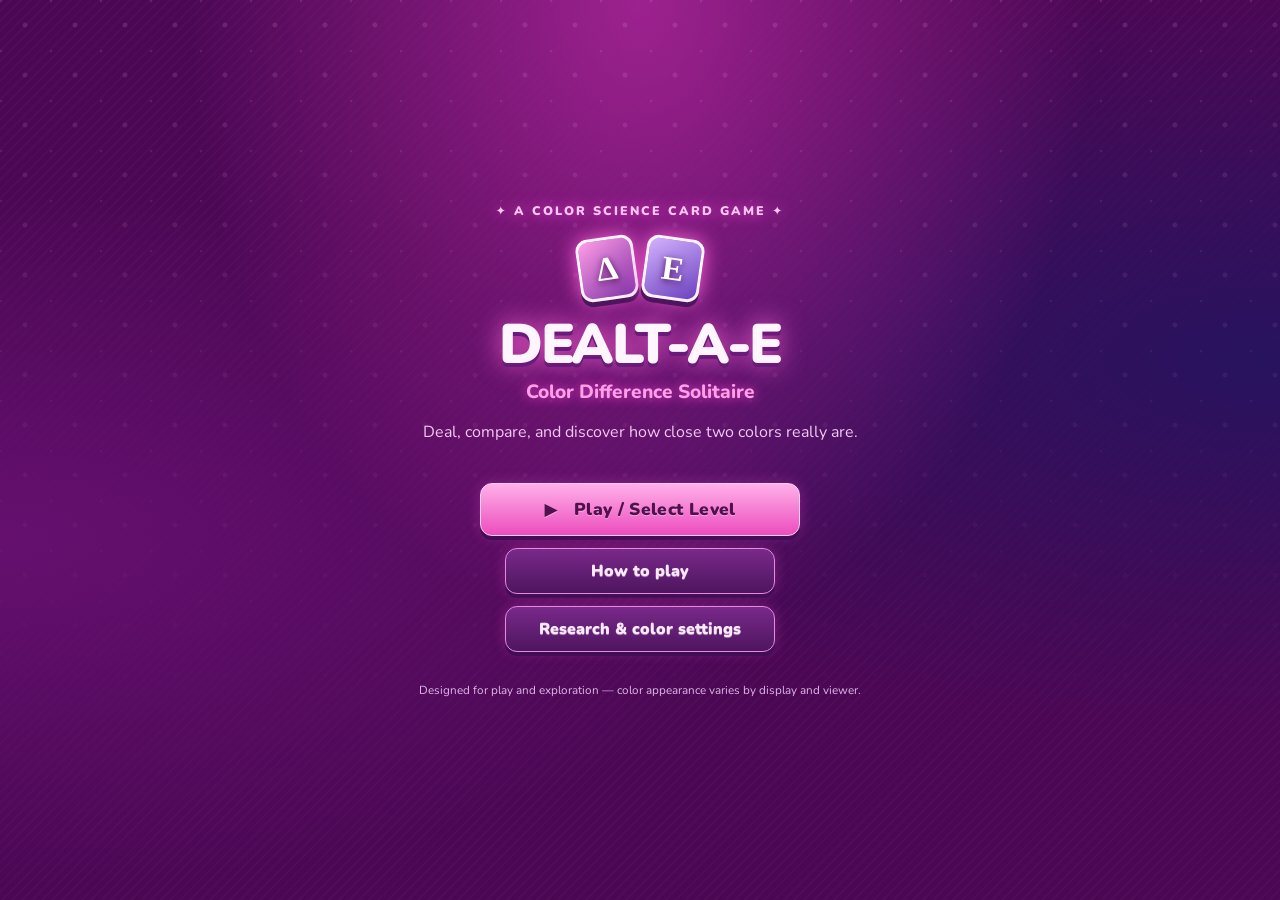
==== index.html @ 0dc48c2c "Add files via upload Initial DEALT-a-E prototype." ====
<!doctype html>
<html lang="en">
  <head>
    <meta charset="utf-8" />
    <meta name="viewport" content="width=device-width,initial-scale=1" />
    <title>DEALT-A-E — Color Difference Solitaire</title>
    <link rel="stylesheet" href="style.css" />
  </head>
  <body class="home">
    <main class="home-shell">
      <div class="eyebrow">✦ A COLOR SCIENCE CARD GAME ✦</div>
      <div class="logo-mark"><span>Δ</span><span>E</span></div>
      <h1>DEALT-A-E</h1>
      <p class="subtitle">Color Difference Solitaire</p>
      <p class="intro">
        Deal, compare, and discover how close two colors really are.
      </p>
      <div class="home-actions main-menu-actions">
        <button class="button primary play-button" id="levels-open">
          ▶ &nbsp; Play / Select Level</button
        ><button class="button secondary" id="instructions-open">
          How to play</button
        ><button class="button secondary" id="research-open">
          Research & color settings
        </button>
      </div>
      <dialog id="levels-menu" class="levels-dialog">
        <form method="dialog">
          <div class="levels-heading">
            <div>
              <p class="eyebrow">YOUR ADVENTURE</p>
              <h2>Select a Level</h2>
              <p class="levels-intro">
                Complete each level to unlock the next challenge.
              </p>
            </div>
            <button class="dialog-close" aria-label="Close level menu">
              ×
            </button>
          </div>
          <section class="level-grid" aria-label="Choose a level">
            <a class="level-card" data-level="1" href="level1.html"
              ><span class="level-number">01</span
              ><span class="level-icon">♡</span><strong>Single Match</strong
              ><small>Find the closest color</small></a
            ><a class="level-card" data-level="2" href="level2.html"
              ><span class="level-number">02</span
              ><span class="level-icon">✿</span><strong>Color Families</strong
              ><small>Match three target colors</small></a
            ><a class="level-card" data-level="3" href="level3.html"
              ><span class="level-number">03</span
              ><span class="level-icon">〰</span><strong>Gradient Bridge</strong
              ><small>Order colors between anchors</small></a
            ><a class="level-card" data-level="4" href="level4.html"
              ><span class="level-number">04</span
              ><span class="level-icon">▦</span><strong>Color Matrix</strong
              ><small>Build a connected 3 × 3 grid</small></a
            >
          </section>
          <p class="level-legend">
            <span>✦ Unlocked</span
            ><span>🔒 Locked until previous level is complete</span>
          </p>
        </form>
      </dialog>
      <div class="home-actions" style="display: none"></div>
      <p class="fine-print">
        Designed for play and exploration — color appearance varies by display
        and viewer.
      </p>
    </main>
    <dialog id="instructions">
      <form method="dialog">
        <button class="dialog-close" aria-label="Close">×</button>
        <h2>How to play ✨</h2>
        <ol>
          <li>Start at Level 1. Complete each level to unlock the next one.</li>
          <li>
            Draw cards from the stock and click or drag a card into a slot.
          </li>
          <li>
            Use <b>Validate</b> to check your arrangement. You can rearrange
            cards before validating.
          </li>
          <li>
            Each level has six rounds. Complete the rounds to reveal a mystery
            hex color, then identify it from a lineup.
          </li>
          <li>
            Every reshuffle and failed validation affects your score. Drawing
            cards does not cost points.
          </li>
        </ol>
        <p>
          <b>ΔE:</b> a numerical estimate of color difference. ΔE76 and
          CIEDE2000 (ΔE00) are different formulas and can rank pairs
          differently.
        </p>
        <button class="button primary">Got it!</button>
      </form>
    </dialog>
    <dialog id="research">
      <form method="dialog">
        <button class="dialog-close" aria-label="Close">×</button>
        <h2>Color & vision settings</h2>
        <p>
          Choose settings on a level screen. Vision simulations are
          approximations, not diagnostic or exact representations of an
          individual's vision.
        </p>
        <p>
          <b>Research panel:</b> compare ΔE76 and ΔE00 rankings, and review run
          statistics. Local settings are stored only in this browser.
        </p>
        <button class="button primary">Got it!</button>
      </form>
    </dialog>
  </body>
  <script>
    document.getElementById("levels-open").onclick = () =>
      document.getElementById("levels-menu").showModal();
    for (const [b, d] of [
      ["instructions-open", "instructions"],
      ["research-open", "research"],
    ])
      document.getElementById(b).onclick = () =>
        document.getElementById(d).showModal();
    document.querySelectorAll(".level-card").forEach((card) => {
      const n = Number(card.dataset.level);
      let unlocked = 1;
      try {
        unlocked = Math.max(
          1,
          Number(localStorage.getItem("dealtae-unlocked-level") || 1),
        );
      } catch (e) {}
      if (n > unlocked) {
        card.classList.add("locked");
        card.setAttribute("aria-disabled", "true");
        card.setAttribute("tabindex", "-1");
        card.removeAttribute("href");
        card.querySelector("small").textContent =
          "🔒 Complete Level " + (n - 1) + " to unlock";
        card.querySelector(".level-icon").textContent = "🔒";
      } else {
        card.classList.remove("locked");
        card.querySelector(".level-number").textContent =
          n === unlocked ? "0" + n + " · OPEN" : "0" + n + " · ✓";
      }
    });
  </script>
</html>
---- style.css ----
@import url('https://fonts.googleapis.com/css2?family=Nunito:wght@400;600;700;800;900&display=swap');
:root{--ink:#352746;--muted:#776b88;--pink:#ff9bc9;--pink2:#ffd0e6;--lav:#c9b5ff;--blue:#b8e7ff;--mint:#b9f4df;--cream:#fffaff;--line:#eadcf3;--shadow:0 12px 30px #7d56951c;--radius:22px}*{box-sizing:border-box}body{margin:0;font-family:Nunito,system-ui,sans-serif;color:var(--ink);background:radial-gradient(ellipse at 10% 0%,#ffe1f0 0,transparent 42%),radial-gradient(ellipse at 90% 20%,#e3d9ff 0,transparent 40%),#f9f6ff;min-height:100vh}button,a,select{font:inherit}button{cursor:pointer}a{color:inherit;text-decoration:none}.home-shell{max-width:1000px;margin:auto;padding:50px 22px 35px;text-align:center}.eyebrow{font-size:.78rem;font-weight:900;letter-spacing:.16em;color:#a05b91}.logo-mark{display:flex;justify-content:center;align-items:center;gap:8px;margin:24px auto 12px}.logo-mark span{display:grid;place-items:center;width:66px;height:88px;border:3px solid white;border-radius:15px;background:linear-gradient(145deg,#fff,#ffd6ea);box-shadow:0 7px 0 #e7b4d1,0 13px 25px #805a9a22;font-size:2.3rem;font-weight:900;color:#b84f90;transform:rotate(-8deg)}.logo-mark span+span{background:linear-gradient(145deg,#fff,#dcd0ff);color:#7056b7;transform:rotate(8deg)}h1{font-size:clamp(2.5rem,7vw,4.5rem);line-height:1;margin:15px 0 8px;font-weight:900;letter-spacing:-.055em}.subtitle{margin:0;color:#9c5d99;font-weight:800;font-size:1.2rem}.intro{color:var(--muted);margin:15px auto 30px}.level-grid{display:grid;grid-template-columns:repeat(4,minmax(0,1fr));gap:14px;text-align:left}.level-card{position:relative;display:flex;flex-direction:column;gap:7px;padding:19px 15px;border:1px solid #fff;border-radius:20px;background:#ffffffbd;box-shadow:var(--shadow);transition:transform .18s,box-shadow .18s}.level-card:hover{transform:translateY(-4px);box-shadow:0 18px 32px #7d56952a}.level-number{font-size:.75rem;font-weight:900;color:#a18bb6}.level-icon{font-size:1.8rem;color:#c15d9a}.level-card strong{font-size:1rem}.level-card small{color:var(--muted);line-height:1.4}.home-actions{display:flex;justify-content:center;gap:10px;flex-wrap:wrap;margin:24px}.fine-print{font-size:.78rem;color:#9689a4}.button{border:0;border-radius:999px;padding:11px 19px;font-weight:900;box-shadow:0 4px 0 #d8c7e7;transition:transform .15s}.button:active{transform:translateY(2px);box-shadow:0 2px 0 #d8c7e7}.primary{background:linear-gradient(135deg,#ffacd2,#d4bfff);color:#43294f}.secondary{background:white;color:#6f5681;border:1px solid var(--line)}.game-shell{max-width:1120px;margin:auto;padding:22px 20px 50px}.topbar{display:flex;justify-content:space-between;align-items:center;gap:12px;flex-wrap:wrap;margin-bottom:18px}.brand-mini{font-weight:900;font-size:1.15rem}.brand-mini span{color:#bd5e9c}.top-actions{display:flex;gap:8px;flex-wrap:wrap}.small-button{border:1px solid var(--line);background:#ffffffc9;border-radius:999px;padding:8px 13px;font-weight:800;color:#6e5781}.game-heading{display:flex;justify-content:space-between;align-items:end;gap:12px;flex-wrap:wrap;margin-bottom:18px}.game-heading h1{font-size:clamp(1.8rem,4vw,2.7rem);margin:0 0 5px;letter-spacing:-.04em}.game-heading p{margin:0;color:var(--muted)}.round-pill{border-radius:999px;padding:9px 15px;background:#fff;border:1px solid var(--line);font-weight:900;white-space:nowrap}.layout{display:grid;grid-template-columns:minmax(0,1fr) 280px;gap:17px;align-items:start}.board,.sidebar-card{border:1px solid #fff;border-radius:var(--radius);background:#ffffffb8;box-shadow:var(--shadow);padding:19px}.board{min-height:460px}.section-label{font-size:.78rem;letter-spacing:.08em;text-transform:uppercase;color:#9079a5;font-weight:900;margin-bottom:10px}.controls-row{display:flex;gap:10px;align-items:center;flex-wrap:wrap;margin-bottom:18px}.control-label{font-size:.85rem;font-weight:800;color:var(--muted)}select{border:1px solid var(--line);background:#fff;border-radius:12px;padding:9px 12px;color:var(--ink);max-width:100%}.deck-row{display:flex;align-items:flex-start;justify-content:center;gap:20px;flex-wrap:wrap;margin:14px 0 24px}.deck-zone{width:132px;text-align:center}.deck-zone .section-label{margin-bottom:8px}.stock-card,.color-card{position:relative;border:3px solid white;border-radius:15px;background:#fff;box-shadow:0 6px 0 #e7d5ef,0 10px 18px #7d56951b;min-height:145px;width:100px;overflow:hidden;cursor:pointer;transition:transform .15s,box-shadow .15s}.stock-card{width:100px;margin:auto;background:#fff url('assets/card-back.svg') center/100% 100% no-repeat;display:grid;place-items:center;color:transparent;font-size:0;font-weight:900;padding:0}.stock-card:focus-visible,.color-card:focus-visible,.slot:focus-visible,button:focus-visible{outline:3px solid #8d6add;outline-offset:3px}.stock-card:hover,.color-card:hover{transform:translateY(-3px)}.color-card{display:flex;flex-direction:column;align-items:stretch;padding:6px;gap:6px;touch-action:manipulation}.swatch{height:94px;border-radius:9px;border:1px solid #00000012;background:#ddd}.color-meta{font-size:.7rem;color:#74627f;font-weight:900;text-align:center;line-height:1.2}.stock-count{font-size:.78rem;color:var(--muted);margin-top:8px}.slot-row{display:flex;justify-content:center;align-items:flex-start;gap:12px;flex-wrap:wrap;margin:12px 0 20px}.slot{display:flex;flex-direction:column;align-items:center;justify-content:center;gap:6px;width:112px;min-height:155px;border:2px dashed #d7c3e6;border-radius:16px;background:#fbf6ff;cursor:pointer;padding:7px;position:relative}.slot small{font-weight:900;color:#9b85ac;font-size:.7rem;text-align:center}.slot.filled{border-style:solid;background:#fff}.slot .color-card{width:86px;min-height:126px;cursor:grab}.slot .swatch{height:77px}.slot .color-meta{font-size:.62rem}.target-swatch{width:92px;height:92px;border:4px solid white;border-radius:17px;box-shadow:0 5px 0 #e6d3ed,0 8px 14px #7d56951b;margin:8px auto}.target-label{text-align:center;font-weight:900;margin:5px}.target-note{text-align:center;color:var(--muted);font-size:.85rem}.target-grid{display:flex;gap:15px;justify-content:center;flex-wrap:wrap;margin:14px 0}.target-item{padding:12px;background:#fff;border-radius:17px;border:1px solid var(--line);min-width:132px;text-align:center}.target-item .target-swatch{width:68px;height:68px;margin:8px auto}.actions{display:flex;justify-content:center;gap:9px;flex-wrap:wrap;margin-top:18px}.feedback{min-height:28px;text-align:center;margin:14px 0 0;font-weight:900;color:#7b5c95}.feedback.good{color:#278b6e}.feedback.bad{color:#b34b83}.sidebar-card+.sidebar-card{margin-top:13px}.stat-line{display:flex;justify-content:space-between;gap:10px;padding:7px 0;border-bottom:1px solid #f0e7f5;font-size:.88rem}.stat-line:last-child{border-bottom:0}.stat-line span{color:var(--muted)}.hex-chips{display:flex;gap:5px;justify-content:center;align-items:center;margin:12px 0}.hex-prefix{font-weight:900;color:#9079a5;margin-right:1px}.hex-chip{display:grid;place-items:center;width:25px;height:34px;border-radius:8px;background:#f3eaff;border:1px solid #e2d2f1;font-weight:900}.hex-chip.revealed{background:#ffd8ec;color:#8c3e78}.mini-note{font-size:.78rem;color:var(--muted);line-height:1.5}.research-panel{display:none;margin-top:14px;padding:13px;border-radius:14px;background:#f7f0ff;border:1px solid #e8dcf6}.research-panel.visible{display:block}.research-panel h3{margin:0 0 8px;font-size:.95rem}.research-panel p{font-size:.8rem;color:var(--muted);line-height:1.45}.research-results{font-size:.82rem;line-height:1.6;overflow-wrap:anywhere}.matrix{display:grid;grid-template-columns:repeat(3,minmax(65px,100px));gap:8px;justify-content:center;margin:20px auto}.matrix .slot{width:100%;min-height:120px}.matrix .slot.fixed{border-style:solid;background:#f4edff;cursor:default}.matrix .slot.fixed .swatch{width:72px;height:72px;border-radius:10px}.matrix .slot.fixed small{color:#79638f}.choice-lineup{display:flex;gap:10px;justify-content:center;flex-wrap:wrap;margin:15px 0}.choice-lineup .color-card{width:85px;min-height:125px}.choice-lineup .swatch{height:78px}.progress-track{height:7px;background:#eee4f6;border-radius:99px;overflow:hidden;margin:8px 0}.progress-track span{display:block;height:100%;background:linear-gradient(90deg,#ff9bc9,#b9a4ff);border-radius:99px;transition:width .3s}.modal-backdrop{position:fixed;inset:0;background:#3423448c;display:none;place-items:center;padding:18px;z-index:10}.modal-backdrop.visible{display:grid}.modal-card{width:min(580px,100%);max-height:85vh;overflow:auto;padding:24px;background:#fffaff;border-radius:24px;box-shadow:0 20px 70px #26133655}.modal-card h2{margin-top:0}.modal-card p,.modal-card li{line-height:1.6;color:#695b77}.modal-card .close-row{display:flex;justify-content:flex-end}.empty-state{text-align:center;padding:35px 10px}.empty-state .big-emoji{font-size:3rem}.empty-state h2{font-size:1.7rem}.vis-protanopia .swatch,.vis-protanopia .target-swatch{filter:url(#protanopia)}.vis-deuteranopia .swatch,.vis-deuteranopia .target-swatch{filter:url(#deuteranopia)}.vis-tritanopia .swatch,.vis-tritanopia .target-swatch{filter:url(#tritanopia)}.vis-grayscale .swatch,.vis-grayscale .target-swatch{filter:grayscale(1)}.vis-normal .swatch,.vis-normal .target-swatch{filter:none}@media(max-width:800px){.level-grid{grid-template-columns:repeat(2,minmax(0,1fr))}.layout{grid-template-columns:1fr}.sidebar{display:grid;grid-template-columns:repeat(2,minmax(0,1fr));gap:12px}.sidebar-card+.sidebar-card{margin-top:0}.board{padding:14px}}@media(max-width:480px){.home-shell{padding-top:30px}.level-grid{gap:9px}.level-card{padding:14px 12px}.level-card strong{font-size:.9rem}.level-card small{font-size:.74rem}.game-shell{padding:14px 10px 35px}.board,.sidebar-card{padding:13px}.sidebar{grid-template-columns:1fr}.deck-zone{width:105px}.stock-card{width:88px;min-height:125px}.slot{width:95px;min-height:140px}.slot .color-card{width:75px}.matrix{grid-template-columns:repeat(3,minmax(60px,86px));gap:5px}.matrix .slot{min-height:106px}.matrix .slot.fixed .swatch{width:60px;height:60px}}

.level-card.locked{opacity:.55;filter:saturate(.55);cursor:not-allowed;background:#f3eef7;box-shadow:none;border:1px dashed #d7c8e3}.level-card.locked:hover{transform:none;box-shadow:none}.level-card.locked .level-icon{color:#9c8daa}

/* Selection clarity and educational vision menu */
.color-card.chosen{outline:4px solid #a65ec0;outline-offset:3px;box-shadow:0 0 0 7px #e9d7ff,0 10px 22px #8e5db044;transform:translateY(-4px);z-index:2}
.slot .color-card.chosen{outline-offset:1px}
.vision-heading{display:flex;align-items:center;justify-content:space-between;gap:10px}
.vision-heading .section-label{margin:0}
.eye-button{display:grid;place-items:center;width:44px;height:44px;border:1px solid #e2d2f1;border-radius:15px;background:linear-gradient(145deg,#fff,#f1e6ff);color:#8a5aa5;box-shadow:0 3px 0 #e1cce9}
.eye-button:hover{background:#f7e8ff;transform:translateY(-1px)}
.eye-button:focus-visible{outline:3px solid #8d6add;outline-offset:3px}
.vision-menu{margin-top:12px;padding:12px;border:1px solid #e8dcf6;border-radius:15px;background:#fffaff}
.vision-menu[hidden]{display:none}
.vision-description{font-size:.84rem;line-height:1.5;color:#5f4c70;background:#f7f0ff;border-radius:12px;padding:10px;margin:8px 0}
.vision-bonus{font-size:.82rem;font-weight:900;color:#7d4d9b;line-height:1.45}

/* Empty-stock and current-card states */
.stock-card.stock-empty{background:#fffaff;border:2px dashed #c9b5ff;box-shadow:0 5px 0 #e7d5ef,0 10px 18px #7d56951b;color:#9b65b5;font-size:2.5rem;display:grid;place-items:center;cursor:pointer}
.stock-card.stock-empty span{line-height:1;transition:transform .2s}
.stock-card.stock-empty:hover span{transform:rotate(45deg)}
.current-empty{width:100px;min-height:145px;margin:auto;display:grid;place-items:center;border:2px dashed #e4d9ec;border-radius:15px;color:#c2b4ce;background:#ffffff70;font-size:1.8rem}
.drawn-tray{display:flex;gap:8px;justify-content:center;flex-wrap:wrap;margin:0 auto 18px;max-width:650px}
.drawn-label{text-align:center}
@media(max-width:480px){.current-empty{width:88px;min-height:125px}}


/* Final mystery-hex challenge and first-time hexadecimal tutorial */
.final-code{display:inline-block;margin:14px auto 8px;padding:12px 22px;border:2px solid #dfc5f5;border-radius:16px;background:linear-gradient(135deg,#fff7fc,#f0e8ff);color:#4d3768;font:800 clamp(1.8rem,5vw,2.5rem)/1.2 ui-monospace,SFMono-Regular,Menlo,monospace;letter-spacing:.12em;box-shadow:0 8px 22px #8f69b51c}
.hex-tutorial-backdrop{position:fixed;inset:0;z-index:9999;display:grid;place-items:center;padding:18px;background:#21162dcc;backdrop-filter:blur(5px)}
.hex-tutorial-card{position:relative;width:min(540px,100%);max-height:min(90vh,760px);overflow:auto;padding:26px;border:1px solid #ead8fa;border-radius:24px;background:#fffaff;color:#332544;box-shadow:0 24px 80px #120b25aa;text-align:center}
.hex-tutorial-card h2{margin:8px 0 10px;color:#65408a}.hex-tutorial-card p{line-height:1.55}.hex-tutorial-close{position:absolute;right:12px;top:10px;border:0;background:transparent;color:#765c88;font-size:1.8rem;cursor:pointer}
.hex-tutorial-code{display:flex;justify-content:center;align-items:center;gap:7px;margin:18px 0 0;font:800 2rem/1.3 ui-monospace,SFMono-Regular,Menlo,monospace}.hex-hash{color:#806b91}.hex-pair{min-width:76px;padding:8px 10px;border-radius:12px;background:#f4effa}.red-pair{color:#b82f55;background:#ffe7ef}.green-pair{color:#22764a;background:#e1f8e9}.blue-pair{color:#345fbd;background:#e5edff}.hex-tutorial-arrows{display:block;width:100%;height:54px;color:#9876ad;margin:0 auto}.hex-tutorial-labels{display:grid;grid-template-columns:repeat(3,minmax(0,1fr));gap:8px;margin:0 0 14px}.hex-tutorial-labels div{display:flex;flex-direction:column;gap:3px;padding:10px 4px;border-radius:12px;background:#f8f2fc;font-size:.86rem}.hex-tutorial-labels div:nth-child(1) b{color:#b82f55}.hex-tutorial-labels div:nth-child(2) b{color:#22764a}.hex-tutorial-labels div:nth-child(3) b{color:#345fbd}.hex-tutorial-labels span{color:#766984;font-size:.75rem}.hex-tutorial-done{margin-top:10px}
@media(max-width:440px){.hex-tutorial-card{padding:22px 15px}.hex-pair{min-width:58px;font-size:1.65rem}.hex-tutorial-labels{gap:4px}.hex-tutorial-labels div{font-size:.75rem}}

/* Level 2: correct target matches stay locked while the player fixes remaining slots. */
.slot.locked {
  border: 2px solid #55b889;
  background: linear-gradient(145deg, #effcf5, #e4f8ed);
  box-shadow: 0 0 0 3px rgba(85, 184, 137, .15);
  cursor: default;
}
.slot.locked > small { color: #24794e; font-weight: 800; }
.slot.locked .color-card { cursor: default; }

/* Level 2: preserve correct target matches while players fix the remaining pairings. */
.slot.locked {
  border: 2px solid #55b889;
  background: linear-gradient(145deg, #effcf5, #e4f8ed);
  box-shadow: 0 0 0 3px rgba(85, 184, 137, .15);
  cursor: default;
}
.slot.locked > small { color: #24794e; font-weight: 800; }
.slot.locked .color-card { cursor: default; }


/* GAME-TABLE REDESIGN: immersive bubblegum solitaire, with a patterned felt surface */
:root{--ink:#fff1ff;--muted:#e1b9e8;--pink:#ff69d0;--pink2:#ffb7e9;--lav:#b98bff;--blue:#7ceaff;--mint:#a4ffe0;--cream:#fff8ff;--line:#c44db8;--shadow:0 12px 30px #21062670;--radius:20px}
body{color:var(--ink);background-color:#4b0754;background-image:radial-gradient(ellipse at 50% 0%,#9d228f 0,transparent 50%),radial-gradient(ellipse at 0% 60%,#65106f 0,transparent 45%),radial-gradient(ellipse at 100% 40%,#27135f 0,transparent 48%),repeating-linear-gradient(135deg,#ffffff05 0 2px,transparent 2px 7px);background-attachment:fixed}
body:before{content:"";position:fixed;inset:0;pointer-events:none;opacity:.14;background-image:radial-gradient(circle at 25px 25px,#ffb5ef 2px,transparent 3px),radial-gradient(circle at 0 0,#ffb5ef 2px,transparent 3px);background-size:50px 50px;mask-image:linear-gradient(#000,transparent 85%)}
.home-shell{position:relative;max-width:1160px;padding-top:34px}.eyebrow{color:#ffc7f5;text-shadow:0 0 14px #ff4ad9}.logo-mark span{border:3px solid #fff2ff;border-radius:12px;background:linear-gradient(145deg,#ff9de7,#7f31a5);box-shadow:0 5px 0 #4d155b,0 0 20px #ff61d8;font-family:Georgia,serif;color:white;text-shadow:0 2px 7px #4b0754}.logo-mark span+span{background:linear-gradient(145deg,#d3b2ff,#6b41be);color:white}
h1{color:#fff5ff;text-shadow:0 4px 0 #6a1a7b,0 0 26px #ff66d6;letter-spacing:-.045em}.subtitle{color:#ff9fe8;text-shadow:0 0 12px #fa43cb}.intro{color:#f1c8f2}.level-card{border:1px solid #ffb9ef;background:linear-gradient(145deg,#8e238fdf,#48125fe8);box-shadow:0 5px 0 #350b49,0 0 0 3px #ff8ce51c,inset 0 1px 0 #ffffff55;color:#fff5ff;border-radius:15px}.level-card:hover{box-shadow:0 7px 0 #350b49,0 0 24px #ff6bd5aa;transform:translateY(-3px)}.level-number{color:#ffb9ed}.level-icon{color:#80edff;text-shadow:0 0 12px #ff7ad9}.level-card small{color:#f0c8f4}.level-card.locked{background:#32113fc9;border-color:#7e4688;color:#b39ab9;box-shadow:none}.button{border-radius:12px;border:1px solid #ffd0f6;box-shadow:0 4px 0 #420d56,0 0 14px #ff5ad844;text-shadow:0 1px 0 #fff6}.primary{background:linear-gradient(180deg,#ffb0e9,#ec4dbd);color:#51104e}.secondary,.small-button{background:linear-gradient(180deg,#79298a,#4e155f);color:#ffeaff;border:1px solid #e68adf}.fine-print{color:#dcb8e7}
.game-shell{position:relative;max-width:1380px;padding:18px 22px 42px}.topbar{padding:10px 14px;border:1px solid #d85ac6;border-radius:14px;background:linear-gradient(90deg,#350943df,#6b1c7adf,#350943df);box-shadow:0 5px 0 #26052f, inset 0 1px 0 #ffffff30}.brand-mini{color:#fff4ff;text-shadow:0 2px 0 #571061}.brand-mini span{color:#ff88e3}.small-button{border-radius:10px;padding:8px 12px}.game-heading{padding:15px 18px;margin-bottom:15px;border:1px solid #d75cc8;border-radius:16px;background:linear-gradient(100deg,#50115fdc,#78217ed9,#4a155bdc);box-shadow:0 5px 0 #2e0839,inset 0 1px 0 #ffffff2b}.game-heading h1{font-size:clamp(1.65rem,4vw,2.5rem)}.game-heading p{color:#eec8f3}.round-pill{color:#fff0ff;background:#46104f;border:1px solid #f58bdf;box-shadow:inset 0 0 12px #ff5ad833}
.layout{grid-template-columns:minmax(0,1fr) 260px;gap:16px}.board,.sidebar-card{border:1px solid #d95bc9;border-radius:15px;background:linear-gradient(145deg,#63166edb,#3d0c50e8);box-shadow:0 6px 0 #260531,0 0 22px #ff5de622,inset 0 1px 0 #ffffff25;color:#fff1ff}.board{min-height:510px;padding:20px;background-image:linear-gradient(145deg,#6c1a77e8,#41104feF),repeating-linear-gradient(45deg,#ffffff05 0 2px,transparent 2px 7px)}.section-label{color:#ffb1ec;text-shadow:0 1px 0 #4d0a59}.control-label{color:#edc6f0}select{color:#501354;background:#fff4ff;border:1px solid #f3a5e4;border-radius:9px}.deck-row{gap:30px;margin:22px 0 28px}.deck-zone{width:132px}.stock-card,.color-card{border:3px solid #fff1ff;border-radius:10px;box-shadow:0 5px 0 #32083e,0 10px 18px #18051c80;background-color:#fff8ff}.stock-card{border-color:#ffb4ed;box-shadow:0 5px 0 #32083e,0 0 14px #ff65d866}.stock-count{color:#e4b7eb}.current-empty{border:2px dashed #e37ad3;color:#b968bc;background:#31083d99;border-radius:10px}.stock-card.stock-empty{background:#34083f;border:2px dashed #f58de0;color:#ff9be6}.color-card{padding:5px;border-color:#fff4ff}.swatch{border-radius:5px}.color-meta{color:#62205f}.color-card.chosen{outline:4px solid #72f1ff;outline-offset:3px;box-shadow:0 0 0 7px #ff72d755,0 0 24px #65eaffaa;transform:translateY(-5px)}.slot-row{gap:15px;margin:18px 0 25px}.slot{border:2px dashed #dc7bce;border-radius:10px;background:#2c083c99;color:#ffeaff;box-shadow:inset 0 0 0 1px #ffffff12}.slot small{color:#e6a7df}.slot.filled{background:#43104f;border-color:#ffb1e9}.slot.locked{border-color:#71f4bd;background:linear-gradient(145deg,#144e4b,#164039);box-shadow:0 0 0 2px #71f4bd30}.slot.locked>small{color:#9bffdc}.target-swatch{border-radius:9px;border:3px solid #fff0ff;box-shadow:0 4px 0 #33093d,0 0 13px #ff7ad955}.target-label{color:#fff0ff}.target-note{color:#e6c2ed}.target-item{background:#45104f;border:1px solid #d95bc9;color:#fff0ff;border-radius:11px;box-shadow:0 4px 0 #2b0637}.target-item .target-swatch{border-width:3px}.actions{margin-top:22px}.feedback{color:#ffb8ec;text-shadow:0 1px 0 #3c0649}.feedback.good{color:#9dffdb}.feedback.bad{color:#ff9ac8}.sidebar-card+.sidebar-card{margin-top:14px}.stat-line{border-bottom-color:#9e3a9d;color:#fff0ff}.stat-line span{color:#e6b9e9}.hex-chip{background:#381043;border:1px solid #b85db5;color:#fff2ff;border-radius:6px}.hex-chip.revealed{background:linear-gradient(145deg,#ffb3e9,#e957bd);color:#50104d;border-color:#ffd7f4}.hex-prefix{color:#ffb5ef}.progress-track{background:#32103f;border:1px solid #9b3c9b;height:9px}.progress-track span{background:linear-gradient(90deg,#ff73d2,#9d8bff,#71edff)}.research-panel{background:#3a0d48;border-color:#aa49a7}.research-panel h3,.research-results{color:#fff0ff}.research-panel p{color:#e5bde9}.vision-menu{background:#3d0c4b;border-color:#a943a8}.vision-description{background:#53165e;color:#f6dff8}.vision-bonus{color:#8df4ff}.eye-button{background:linear-gradient(145deg,#ffb6eb,#9c5bd3);border-color:#ffd3f5;color:#4a0e55;box-shadow:0 4px 0 #31083d}.modal-backdrop{background:#16051dd9;backdrop-filter:blur(8px)}.modal-card,.hex-tutorial-card{background:linear-gradient(145deg,#641774,#350941);color:#fff0ff;border:1px solid #e96ad2;box-shadow:0 12px 0 #1e0428,0 0 35px #ff57d755}.modal-card h2,.hex-tutorial-card h2{color:#ffb6ed}.modal-card p,.modal-card li,.hex-tutorial-card p{color:#f0d2f2}.hex-tutorial-code{color:#fff0ff}.hex-pair{background:#51125d;color:#fff0ff}.red-pair{color:#ffb5c9;background:#671b4b}.green-pair{color:#a8ffda;background:#164b43}.blue-pair{color:#a8dfff;background:#20366b}.hex-tutorial-labels div{background:#51125d}.hex-tutorial-labels span{color:#e4b9eb}.hex-tutorial-arrows{color:#ffb6ed}.empty-state{color:#fff0ff}.empty-state p{color:#e8c0ed}
@media(max-width:800px){.layout{grid-template-columns:1fr}.sidebar{grid-template-columns:repeat(2,minmax(0,1fr))}.game-shell{padding:12px}.board{min-height:420px}}
@media(max-width:480px){.game-shell{padding:8px}.topbar{padding:9px}.game-heading{padding:12px}.board,.sidebar-card{padding:12px}.deck-row{gap:12px}.deck-zone{width:100px}.slot{width:92px;min-height:130px}.stock-card{width:82px;min-height:120px}.current-empty{width:82px;min-height:120px}.color-card{gap:4px;padding:4px}.slot .color-card{width:73px}.slot .swatch{height:68px}.sidebar{grid-template-columns:1fr}}
/* Main menu: keep level progression inside a dedicated level-select screen. */
.main-menu-actions{margin:30px auto 22px;flex-direction:column;align-items:center;gap:13px}.play-button{min-width:min(320px,90vw);padding:15px 25px;font-size:1.08rem;letter-spacing:.02em}.main-menu-actions .secondary{min-width:min(270px,85vw)}.levels-dialog{width:min(900px,calc(100% - 28px));max-width:none;max-height:88vh;overflow:auto;padding:25px;border:2px solid #ffb9ef;border-radius:24px;color:#fff5ff;background:radial-gradient(ellipse at 15% 0%,#a83c9a 0,transparent 48%),linear-gradient(145deg,#521263,#260b3a);box-shadow:0 24px 90px #16041dcc,0 0 0 4px #ff8ce52b}.levels-dialog::backdrop{background:#16051dcc;backdrop-filter:blur(7px)}.levels-heading{display:flex;justify-content:space-between;align-items:flex-start;gap:15px;margin-bottom:18px}.levels-heading .eyebrow{margin:0 0 6px}.levels-heading h2{font-size:clamp(1.7rem,4vw,2.4rem);margin:0;text-shadow:0 3px 0 #421052,0 0 18px #ff61d8}.levels-intro{margin:8px 0 0;color:#f1c8f2}.levels-dialog .level-grid{grid-template-columns:repeat(2,minmax(0,1fr));gap:13px}.levels-dialog .level-card{min-height:140px}.levels-dialog .dialog-close{position:static;flex:none;width:38px;height:38px;border:1px solid #ffb9ef;border-radius:50%;background:#74257f;color:#fff;font-size:1.7rem;line-height:1}.level-legend{display:flex;gap:15px;flex-wrap:wrap;margin:18px 0 0;color:#eac8f0;font-size:.8rem}.levels-dialog form{margin:0}@media(max-width:520px){.levels-dialog{padding:17px}.levels-dialog .level-grid{grid-template-columns:1fr}.levels-dialog .level-card{min-height:112px}.level-legend{flex-direction:column;gap:6px}}

/* Viewport-fit pass: title screen and level picker stay fully visible without page scrolling. */
html, body.home { width:100%; height:100%; min-height:0; }
body.home { overflow:hidden; }
.home-shell {
  width:min(100%, 1080px);
  height:100svh;
  min-height:0;
  display:flex;
  flex-direction:column;
  justify-content:center;
  align-items:center;
  padding:clamp(12px, 3vh, 30px) clamp(14px, 3vw, 30px);
  overflow:hidden;
}
.home-shell .eyebrow { margin:0; font-size:clamp(.62rem, 1.2vw, .78rem); }
.logo-mark { margin:clamp(8px, 2vh, 18px) auto 5px; }
.logo-mark span { width:clamp(42px, 5vw, 58px); height:clamp(56px, 7vh, 74px); font-size:clamp(1.6rem, 3vw, 2.1rem); }
.home-shell h1 { font-size:clamp(2.25rem, 6.2vh, 4rem); margin:clamp(6px, 1.5vh, 13px) 0 5px; }
.home-shell .subtitle { font-size:clamp(.95rem, 2.2vh, 1.2rem); }
.home-shell .intro { margin:clamp(7px, 1.8vh, 16px) auto clamp(10px, 2.4vh, 22px); font-size:clamp(.82rem, 1.8vh, 1rem); }
.main-menu-actions { margin:clamp(8px, 2vh, 18px) auto; gap:clamp(7px, 1.4vh, 12px); }
.play-button { padding:clamp(10px, 1.8vh, 14px) 24px; }
.main-menu-actions .secondary { padding:clamp(8px, 1.5vh, 11px) 20px; }
.home-shell .fine-print { margin:clamp(5px, 1.3vh, 12px) 0 0; font-size:clamp(.62rem, 1.3vh, .76rem); }
.levels-dialog {
  width:min(900px, calc(100vw - 32px));
  max-height:calc(100svh - 28px);
  overflow:hidden;
  padding:clamp(14px, 2.5vh, 24px);
}
.levels-dialog form { display:flex; flex-direction:column; min-height:0; }
.levels-heading { margin-bottom:clamp(8px, 1.6vh, 15px); }
.levels-heading h2 { font-size:clamp(1.45rem, 4vh, 2.2rem); }
.levels-intro { margin:5px 0 0; font-size:clamp(.76rem, 1.6vh, .92rem); }
.levels-dialog .level-grid { grid-template-columns:repeat(2,minmax(0,1fr)); gap:clamp(8px, 1.5vh, 13px); }
.levels-dialog .level-card { min-height:clamp(88px, 15vh, 128px); padding:clamp(10px, 1.8vh, 16px); gap:4px; }
.levels-dialog .level-icon { font-size:clamp(1.25rem, 2.8vh, 1.8rem); }
.levels-dialog .level-card strong { font-size:clamp(.85rem, 1.8vh, 1rem); }
.levels-dialog .level-card small { font-size:clamp(.68rem, 1.5vh, .82rem); }
.level-legend { margin:clamp(8px, 1.6vh, 15px) 0 0; font-size:clamp(.68rem, 1.4vh, .8rem); }
@media (max-height:650px) {
  .home-shell { padding-top:8px; padding-bottom:8px; }
  .logo-mark { margin:5px auto 2px; }
  .logo-mark span { width:38px; height:50px; }
  .home-shell h1 { font-size:2.15rem; margin:5px 0 3px; }
  .home-shell .intro { margin:5px auto 8px; }
  .main-menu-actions { gap:6px; margin:6px auto; }
  .play-button,.main-menu-actions .secondary { padding:7px 18px; }
  .home-shell .fine-print { margin-top:4px; }
  .levels-dialog { padding:12px 16px; }
  .levels-dialog .level-card { min-height:82px; }
  .levels-heading { margin-bottom:7px; }
  .level-legend { margin-top:7px; }
}
@media (max-width:520px) {
  .home-shell { padding-left:12px; padding-right:12px; }
  .levels-dialog { width:calc(100vw - 20px); padding:12px; }
  .levels-dialog .level-grid { grid-template-columns:repeat(2,minmax(0,1fr)); gap:7px; }
  .levels-dialog .level-card { min-height:clamp(78px, 13vh, 105px); padding:8px; }
  .levels-dialog .level-number { font-size:.65rem; }
  .levels-dialog .level-card small { line-height:1.2; }
  .level-legend { flex-direction:row; gap:8px; }
}
@media (max-height:500px) and (orientation:landscape) {
  .home-shell { padding:5px 14px; }
  .home-shell .eyebrow { font-size:.58rem; }
  .logo-mark { display:none; }
  .home-shell h1 { font-size:2rem; margin:3px 0; }
  .home-shell .intro { margin:4px auto; }
  .main-menu-actions { flex-direction:row; flex-wrap:nowrap; margin:5px auto; }
  .main-menu-actions .button { min-width:0; padding:7px 12px; font-size:.78rem; }
  .home-shell .fine-print { margin-top:3px; }
  .levels-dialog .level-card { min-height:70px; }
}

/* Gameplay viewport-fit: all four level screens use the available viewport without page scrolling. */
html:has(main.game-shell), body:has(main.game-shell) { width:100%; height:100%; min-height:0; }
body:has(main.game-shell) { overflow:hidden; }
.game-shell {
  width:min(100%, 1440px); height:100svh; min-height:0; max-height:100svh;
  padding:clamp(7px,1.25vh,16px) clamp(9px,1.5vw,20px);
  display:flex; flex-direction:column; overflow:hidden;
}
.game-shell .topbar { flex:0 0 auto; margin-bottom:clamp(5px,1vh,12px); }
.game-shell .game-heading { flex:0 0 auto; margin-bottom:clamp(5px,1vh,12px); }
.game-shell .game-heading h1 { font-size:clamp(1.25rem,3vh,2.25rem); }
.game-shell .game-heading p { font-size:clamp(.72rem,1.5vh,.95rem); }
.game-shell .layout { flex:1 1 auto; min-height:0; grid-template-columns:minmax(0,1fr) clamp(205px,23vw,270px); gap:clamp(7px,1vw,14px); align-items:stretch; }
.game-shell .board { min-height:0; min-width:0; overflow:hidden; padding:clamp(9px,1.4vh,17px); display:flex; flex-direction:column; }
.game-shell #play-area { min-height:0; flex:1 1 auto; display:flex; flex-direction:column; justify-content:center; }
.game-shell .controls-row { margin-bottom:clamp(5px,1vh,12px); gap:7px; }
.game-shell .deck-row { margin:clamp(5px,1vh,12px) 0; gap:clamp(10px,2vw,24px); }
.game-shell .stock-card,.game-shell .color-card { min-height:clamp(88px,16vh,132px); }
.game-shell .stock-card { width:clamp(62px,7vw,88px); }
.game-shell .deck-zone { width:clamp(85px,10vw,112px); }
.game-shell .color-card { width:clamp(70px,8vw,94px); }
.game-shell .swatch { height:clamp(48px,9vh,76px); }
.game-shell .slot-row { gap:clamp(5px,1vw,12px); margin:clamp(5px,1vh,12px) 0; }
.game-shell .slot { width:clamp(76px,9vw,106px); min-height:clamp(96px,17vh,140px); padding:5px; }
.game-shell .slot .color-card { width:clamp(65px,7.5vw,84px); min-height:clamp(80px,14vh,116px); }
.game-shell .slot .swatch { height:clamp(43px,7.5vh,65px); }
.game-shell .target-grid { gap:clamp(5px,1vw,12px); margin:clamp(5px,1vh,12px) 0; }
.game-shell .target-item { min-width:0; padding:clamp(5px,.8vh,10px); flex:1 1 0; }
.game-shell .target-item .target-swatch { width:clamp(42px,6vh,62px); height:clamp(42px,6vh,62px); }
.game-shell .target-swatch { width:clamp(54px,8vh,82px); height:clamp(54px,8vh,82px); margin:4px auto; }
.game-shell .matrix { margin:clamp(5px,1vh,12px) auto; gap:5px; grid-template-columns:repeat(3,minmax(54px,clamp(62px,7vw,88px))); }
.game-shell .matrix .slot { width:100%; min-height:clamp(68px,12vh,98px); }
.game-shell .matrix .slot.fixed .swatch { width:clamp(42px,5vh,58px); height:clamp(42px,5vh,58px); }
.game-shell .actions { flex:0 0 auto; margin-top:clamp(5px,1vh,12px); }
.game-shell .feedback { flex:0 0 auto; margin:clamp(4px,.8vh,9px) 0 0; min-height:1.2em; font-size:clamp(.72rem,1.5vh,.9rem); }
.game-shell .sidebar { min-height:0; display:flex; flex-direction:column; gap:clamp(5px,.8vh,10px); overflow:hidden; }
.game-shell .sidebar-card { padding:clamp(8px,1vh,13px); min-height:0; overflow:hidden; }
.game-shell .sidebar-card+.sidebar-card { margin-top:0; }
.game-shell .sidebar-card .section-label { margin-bottom:5px; }
.game-shell .sidebar-card .mini-note { font-size:clamp(.64rem,1.2vh,.76rem); line-height:1.3; }
.game-shell .hex-chips { margin:5px 0; }
.game-shell .hex-chip { width:clamp(19px,2vw,25px); height:clamp(25px,4vh,32px); }
.game-shell .stat-line { padding:4px 0; font-size:clamp(.68rem,1.3vh,.82rem); }
.game-shell .research-panel { max-height:18vh; overflow:auto; }
.game-shell .choice-lineup { margin:clamp(5px,1vh,12px) 0; }
.game-shell .choice-lineup .color-card { width:clamp(62px,7vw,82px); min-height:clamp(90px,15vh,120px); }
.game-shell .choice-lineup .swatch { height:clamp(50px,8vh,72px); }
.game-shell .final-hex-prompt { padding:clamp(5px,1vh,12px); }
.game-shell .final-hex-prompt h2 { margin:5px 0; font-size:clamp(1.1rem,2.4vh,1.6rem); }
.game-shell .final-hex-prompt p { margin:5px 0; font-size:clamp(.7rem,1.35vh,.85rem); }
@media (max-height:650px) {
  .game-shell .board { padding:7px; }
  .game-shell .topbar { margin-bottom:4px; }
  .game-shell .game-heading { margin-bottom:4px; }
  .game-shell .deck-row { margin:4px 0; }
  .game-shell .stock-card,.game-shell .color-card { min-height:76px; }
  .game-shell .slot { min-height:82px; }
  .game-shell .slot .color-card { min-height:72px; }
  .game-shell .slot .swatch { height:38px; }
  .game-shell .actions { margin-top:4px; }
  .game-shell .sidebar-card { padding:6px 8px; }
}
@media (max-width:800px) and (min-height:500px) {
  .game-shell .layout { grid-template-columns:minmax(0,1fr) 205px; }
  .game-shell .sidebar { display:flex; }
}
@media (max-width:620px) {
  .game-shell { padding:5px; }
  .game-shell .topbar { gap:4px; }
  .game-shell .top-actions { gap:4px; }
  .game-shell .small-button { padding:5px 8px; font-size:.68rem; }
  .game-shell .layout { grid-template-columns:minmax(0,1fr) 150px; gap:5px; }
  .game-shell .sidebar-card { padding:5px; }
  .game-shell .sidebar-card:last-child { display:none; }
  .game-shell .deck-zone { width:68px; }
  .game-shell .stock-card { width:56px; }
  .game-shell .color-card { width:62px; }
  .game-shell .slot { width:66px; min-height:82px; }
  .game-shell .slot .color-card { width:57px; }
  .game-shell .target-grid { gap:3px; }
  .game-shell .target-item .target-swatch { width:34px; height:34px; }
  .game-shell .matrix { grid-template-columns:repeat(3,minmax(42px,1fr)); width:min(100%,180px); }
  .game-shell .matrix .slot { min-height:62px; }
  .game-shell .matrix .slot.fixed .swatch { width:36px; height:36px; }
}
@media (max-width:620px) and (orientation:portrait) {
  .game-shell .game-heading p { max-width:190px; }
  .game-shell .layout { grid-template-columns:minmax(0,1fr) 132px; }
  .game-shell .sidebar-card .mini-note { font-size:.58rem; }
  .game-shell .section-label { font-size:.62rem; }
  .game-shell .slot { width:58px; }
  .game-shell .slot .color-card { width:50px; }
}
\n/* Gameplay refinements: square targets and a true side-by-side stock/current tray. */
.game-shell .target-swatch { width:clamp(76px, 11vh, 112px); height:auto; aspect-ratio:1 / 1; flex:0 0 auto; }
.game-shell .target-item .target-swatch { width:clamp(54px, 8vh, 76px); height:auto; aspect-ratio:1 / 1; }
.game-shell .deck-row { display:flex; flex-wrap:nowrap; align-items:flex-start; justify-content:center; gap:clamp(12px, 3vw, 30px); width:100%; }
.game-shell .deck-zone { width:clamp(100px, 13vw, 132px); min-width:0; flex:0 1 132px; }
.game-shell .deck-zone .stock-card,
.game-shell .deck-zone .color-card,
.game-shell .deck-zone .current-empty { width:100px; max-width:100%; min-height:145px; margin-left:auto; margin-right:auto; }
.game-shell .deck-zone .current-empty { display:grid; place-items:center; border:2px dashed #d7c3e6; border-radius:15px; background:#fbf6ff; color:#a18eaf; font-size:.78rem; font-weight:800; padding:8px; text-align:center; }
.game-shell .stock-zone { border-radius:16px; transition:background .15s, box-shadow .15s; }
.game-shell .stock-zone.return-ready { background:#f1e5ff; box-shadow:0 0 0 3px #bd91e8, 0 0 22px #c28bea66; }
.game-shell .stock-zone.return-ready::after { content:'Drop to return card'; display:block; color:#8053a4; font-size:.72rem; font-weight:900; text-align:center; margin-top:4px; }
@media(max-width:620px) {
 .game-shell .deck-row { gap:10px; }
 .game-shell .deck-zone { width:clamp(72px, 22vw, 100px); flex:0 1 100px; }
 .game-shell .deck-zone .stock-card,
 .game-shell .deck-zone .color-card,
 .game-shell .deck-zone .current-empty { width:100%; min-height:112px; }
 .game-shell .target-swatch { width:clamp(54px, 13vw, 76px); }
 .game-shell .target-item .target-swatch { width:clamp(40px, 10vw, 60px); }
}

/* Level 1 target foundation: a dedicated solitaire-style target station. */
.game-shell .target-foundation {
  width: min(100%, 300px);
  min-height: 218px;
  margin: 8px auto 18px;
  padding: 15px 18px 16px;
  display: flex;
  flex-direction: column;
  align-items: center;
  justify-content: center;
  gap: 9px;
  border: 2px solid #e98bd8;
  border-radius: 18px;
  background: linear-gradient(145deg, #4c125b, #31083f);
  box-shadow: 0 6px 0 #21052c, inset 0 1px 0 #ffffff25, 0 0 22px #ff72dc30;
}
.game-shell .target-foundation .section-label {
  margin: 0;
  color: #ffb6ed;
  letter-spacing: .14em;
}
.game-shell .target-foundation .target-swatch {
  width: clamp(112px, 17vh, 158px);
  height: auto;
  aspect-ratio: 1 / 1;
  margin: 0;
  border: 5px solid #fff2ff;
  border-radius: 12px;
  box-shadow: 0 5px 0 #21052c, 0 0 20px #ff8be477;
}
.game-shell .target-foundation .target-label {
  margin: 0;
  color: #fff0ff;
  font-size: .9rem;
}
@media (max-height: 720px) {
  .game-shell .target-foundation { min-height: 174px; padding: 9px 14px; margin: 4px auto 10px; }
  .game-shell .target-foundation .target-swatch { width: clamp(88px, 14vh, 116px); }
}

/* Compact Level 1 target foundation: a small anchor in the board's upper-right corner. */
.game-shell #play-area { position:relative; }
.game-shell .target-foundation {
  position:absolute;
  z-index:2;
  top:4px;
  right:4px;
  width:clamp(104px, 12vw, 132px);
  min-height:0;
  margin:0;
  padding:7px 8px 9px;
  gap:4px;
  border-width:1px;
  border-radius:12px;
  box-shadow:0 3px 0 #21052c, inset 0 1px 0 #ffffff25, 0 0 14px #ff72dc24;
}
.game-shell .target-foundation .section-label { font-size:.62rem; }
.game-shell .target-foundation .target-swatch {
  width:clamp(54px, 7vh, 72px);
  border-width:3px;
  border-radius:8px;
  box-shadow:0 3px 0 #21052c, 0 0 12px #ff8be455;
}
.game-shell .target-foundation .target-label { font-size:.65rem; line-height:1.15; text-align:center; }
@media(max-width:620px) {
  .game-shell .target-foundation { position:relative; top:auto; right:auto; align-self:flex-end; margin:0 2px 4px auto; width:104px; }
  .game-shell .target-foundation .target-swatch { width:54px; }
}

/* Dedicated return pile: unwanted cards can be dropped here from the current tray or board. */
.game-shell .deck-row { display:flex; flex-wrap:nowrap; align-items:flex-start; justify-content:center; gap:clamp(8px,1.7vw,18px); }
.game-shell .deck-zone { width:clamp(78px,10vw,108px); flex:0 1 108px; }
.game-shell .deck-zone .stock-card,
.game-shell .deck-zone .color-card,
.game-shell .deck-zone .current-empty,
.game-shell .return-pile { width:clamp(68px,8.5vw,92px); min-height:clamp(100px,14vh,128px); margin:0 auto; }
.game-shell .return-pile { display:flex; flex-direction:column; align-items:center; justify-content:center; gap:7px; padding:7px; box-sizing:border-box; border:2px dashed #e98bd8; border-radius:11px; background:linear-gradient(145deg,#3a0d49,#250630); color:#ffc4ed; text-align:center; transition:background .15s,box-shadow .15s,transform .15s; }
.game-shell .return-pile span { font-size:2rem; line-height:1; }
.game-shell .return-pile small { font-size:.62rem; line-height:1.2; font-weight:800; }
.game-shell .return-zone.return-ready .return-pile { background:#6b236e; box-shadow:0 0 0 3px #ff9be6,0 0 20px #ff72dc88; transform:translateY(-3px); }
.game-shell .target-foundation { right:clamp(18px,3vw,34px); }
@media(max-width:620px) {
 .game-shell .deck-row { gap:6px; }
 .game-shell .deck-zone { width:clamp(66px,27vw,88px); flex-basis:clamp(66px,27vw,88px); }
 .game-shell .deck-zone .stock-card,.game-shell .deck-zone .color-card,.game-shell .deck-zone .current-empty,.game-shell .return-pile { width:100%; min-height:100px; }
 .game-shell .return-pile small { font-size:.55rem; }
 .game-shell .target-foundation { margin-right:18px; }
}

/* Compact ΔE information drawer for Levels 2–4: anchored in the board corner. */
.game-shell .board { position:relative; }
.game-shell .delta-info-corner { position:absolute; z-index:5; top:clamp(7px,1vh,13px); right:clamp(8px,1vw,15px); display:flex; flex-direction:column; align-items:flex-end; max-width:min(310px,48%); }
.game-shell .delta-info-corner #research-toggle { width:auto!important; margin:0!important; padding:6px 11px; border:1px solid #ef9cde; border-radius:999px; background:linear-gradient(145deg,#76217e,#4a125b); color:#ffeaff; box-shadow:0 3px 0 #290735; font-size:.72rem; font-weight:900; white-space:nowrap; }
.game-shell .delta-info-corner .research-panel { display:none; width:min(290px,calc(100vw - 36px)); max-height:min(42vh,300px); overflow:auto; margin-top:7px; padding:12px; border:1px solid #e98bd8; border-radius:13px; background:linear-gradient(145deg,#51115f,#31083f); box-shadow:0 8px 24px #16051dcc; }
.game-shell .delta-info-corner .research-panel.visible { display:block; }
.game-shell .delta-info-corner .research-panel h3 { margin:0 0 6px; font-size:.85rem; color:#ffb6ed; }
.game-shell .delta-info-corner .research-panel p,.game-shell .delta-info-corner .research-results { font-size:.72rem; line-height:1.4; color:#f4d9f5; }
.game-shell .controls-row { padding-right:110px; }
@media(max-width:650px){.game-shell .delta-info-corner{top:5px;right:6px;max-width:52%}.game-shell .delta-info-corner #research-toggle{font-size:.64rem;padding:5px 8px}.game-shell .controls-row{padding-right:0;padding-top:30px}}
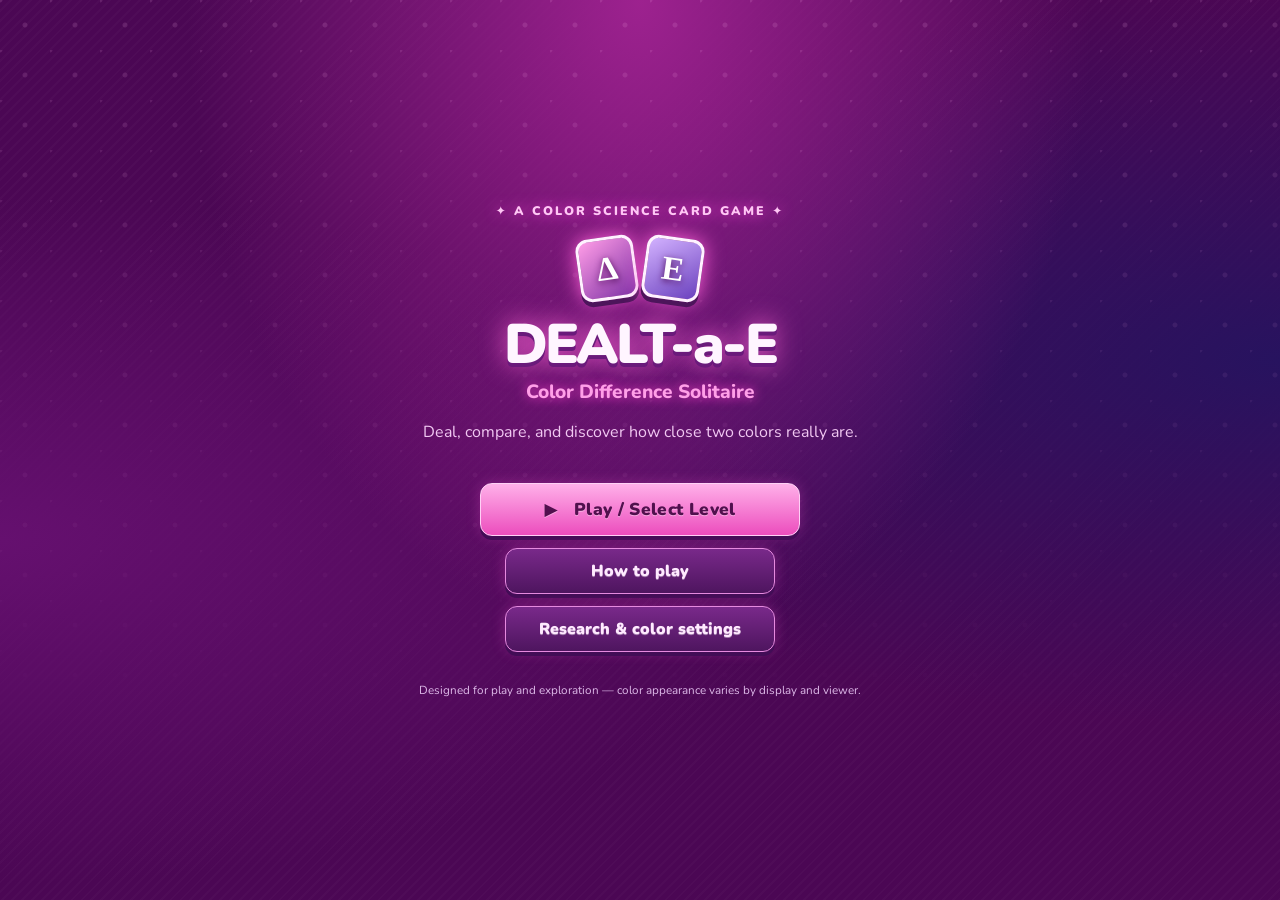
==== commit af921668: "Add files via upload" ====
--- a/index.html
+++ b/index.html
@@ -1,152 +1 @@
-<!doctype html>
-<html lang="en">
-  <head>
-    <meta charset="utf-8" />
-    <meta name="viewport" content="width=device-width,initial-scale=1" />
-    <title>DEALT-A-E — Color Difference Solitaire</title>
-    <link rel="stylesheet" href="style.css" />
-  </head>
-  <body class="home">
-    <main class="home-shell">
-      <div class="eyebrow">✦ A COLOR SCIENCE CARD GAME ✦</div>
-      <div class="logo-mark"><span>Δ</span><span>E</span></div>
-      <h1>DEALT-A-E</h1>
-      <p class="subtitle">Color Difference Solitaire</p>
-      <p class="intro">
-        Deal, compare, and discover how close two colors really are.
-      </p>
-      <div class="home-actions main-menu-actions">
-        <button class="button primary play-button" id="levels-open">
-          ▶ &nbsp; Play / Select Level</button
-        ><button class="button secondary" id="instructions-open">
-          How to play</button
-        ><button class="button secondary" id="research-open">
-          Research & color settings
-        </button>
-      </div>
-      <dialog id="levels-menu" class="levels-dialog">
-        <form method="dialog">
-          <div class="levels-heading">
-            <div>
-              <p class="eyebrow">YOUR ADVENTURE</p>
-              <h2>Select a Level</h2>
-              <p class="levels-intro">
-                Complete each level to unlock the next challenge.
-              </p>
-            </div>
-            <button class="dialog-close" aria-label="Close level menu">
-              ×
-            </button>
-          </div>
-          <section class="level-grid" aria-label="Choose a level">
-            <a class="level-card" data-level="1" href="level1.html"
-              ><span class="level-number">01</span
-              ><span class="level-icon">♡</span><strong>Single Match</strong
-              ><small>Find the closest color</small></a
-            ><a class="level-card" data-level="2" href="level2.html"
-              ><span class="level-number">02</span
-              ><span class="level-icon">✿</span><strong>Color Families</strong
-              ><small>Match three target colors</small></a
-            ><a class="level-card" data-level="3" href="level3.html"
-              ><span class="level-number">03</span
-              ><span class="level-icon">〰</span><strong>Gradient Bridge</strong
-              ><small>Order colors between anchors</small></a
-            ><a class="level-card" data-level="4" href="level4.html"
-              ><span class="level-number">04</span
-              ><span class="level-icon">▦</span><strong>Color Matrix</strong
-              ><small>Build a connected 3 × 3 grid</small></a
-            >
-          </section>
-          <p class="level-legend">
-            <span>✦ Unlocked</span
-            ><span>🔒 Locked until previous level is complete</span>
-          </p>
-        </form>
-      </dialog>
-      <div class="home-actions" style="display: none"></div>
-      <p class="fine-print">
-        Designed for play and exploration — color appearance varies by display
-        and viewer.
-      </p>
-    </main>
-    <dialog id="instructions">
-      <form method="dialog">
-        <button class="dialog-close" aria-label="Close">×</button>
-        <h2>How to play ✨</h2>
-        <ol>
-          <li>Start at Level 1. Complete each level to unlock the next one.</li>
-          <li>
-            Draw cards from the stock and click or drag a card into a slot.
-          </li>
-          <li>
-            Use <b>Validate</b> to check your arrangement. You can rearrange
-            cards before validating.
-          </li>
-          <li>
-            Each level has six rounds. Complete the rounds to reveal a mystery
-            hex color, then identify it from a lineup.
-          </li>
-          <li>
-            Every reshuffle and failed validation affects your score. Drawing
-            cards does not cost points.
-          </li>
-        </ol>
-        <p>
-          <b>ΔE:</b> a numerical estimate of color difference. ΔE76 and
-          CIEDE2000 (ΔE00) are different formulas and can rank pairs
-          differently.
-        </p>
-        <button class="button primary">Got it!</button>
-      </form>
-    </dialog>
-    <dialog id="research">
-      <form method="dialog">
-        <button class="dialog-close" aria-label="Close">×</button>
-        <h2>Color & vision settings</h2>
-        <p>
-          Choose settings on a level screen. Vision simulations are
-          approximations, not diagnostic or exact representations of an
-          individual's vision.
-        </p>
-        <p>
-          <b>Research panel:</b> compare ΔE76 and ΔE00 rankings, and review run
-          statistics. Local settings are stored only in this browser.
-        </p>
-        <button class="button primary">Got it!</button>
-      </form>
-    </dialog>
-  </body>
-  <script>
-    document.getElementById("levels-open").onclick = () =>
-      document.getElementById("levels-menu").showModal();
-    for (const [b, d] of [
-      ["instructions-open", "instructions"],
-      ["research-open", "research"],
-    ])
-      document.getElementById(b).onclick = () =>
-        document.getElementById(d).showModal();
-    document.querySelectorAll(".level-card").forEach((card) => {
-      const n = Number(card.dataset.level);
-      let unlocked = 1;
-      try {
-        unlocked = Math.max(
-          1,
-          Number(localStorage.getItem("dealtae-unlocked-level") || 1),
-        );
-      } catch (e) {}
-      if (n > unlocked) {
-        card.classList.add("locked");
-        card.setAttribute("aria-disabled", "true");
-        card.setAttribute("tabindex", "-1");
-        card.removeAttribute("href");
-        card.querySelector("small").textContent =
-          "🔒 Complete Level " + (n - 1) + " to unlock";
-        card.querySelector(".level-icon").textContent = "🔒";
-      } else {
-        card.classList.remove("locked");
-        card.querySelector(".level-number").textContent =
-          n === unlocked ? "0" + n + " · OPEN" : "0" + n + " · ✓";
-      }
-    });
-  </script>
-</html>
+<!doctype html><html lang="en"><head><meta charset="utf-8"><meta name="viewport" content="width=device-width,initial-scale=1"><title>DEALT-a-E — Color Difference Solitaire</title><link rel="stylesheet" href="style.css"></head><body class="home"><main class="home-shell"><div class="eyebrow">✦ A COLOR SCIENCE CARD GAME ✦</div><div class="logo-mark"><span>Δ</span><span>E</span></div><h1>DEALT-a-E</h1><p class="subtitle">Color Difference Solitaire</p><p class="intro">Deal, compare, and discover how close two colors really are.</p><div class="home-actions main-menu-actions"><button class="button primary play-button" id="levels-open">▶ &nbsp; Play / Select Level</button><button class="button secondary" id="instructions-open">How to play</button><button class="button secondary" id="research-open">Research & color settings</button></div><dialog id="levels-menu" class="levels-dialog"><form method="dialog"><div class="levels-heading"><div><p class="eyebrow">YOUR ADVENTURE</p><h2>Select a Level</h2><p class="levels-intro">Complete each level to unlock the next challenge.</p></div><button class="dialog-close" aria-label="Close level menu">×</button></div><section class="level-grid" aria-label="Choose a level"><a class="level-card" data-level="1" href="level1.html"><span class="level-number">01</span><span class="level-icon">♡</span><strong>Single Match</strong><small>Find the closest color</small></a><a class="level-card" data-level="2" href="level2.html"><span class="level-number">02</span><span class="level-icon">✿</span><strong>Color Families</strong><small>Match three target colors</small></a><a class="level-card" data-level="3" href="level3.html"><span class="level-number">03</span><span class="level-icon">〰</span><strong>Gradient Bridge</strong><small>Order colors between anchors</small></a><a class="level-card" data-level="4" href="level4.html"><span class="level-number">04</span><span class="level-icon">▦</span><strong>Color Matrix</strong><small>Build a connected 3 × 3 grid</small></a></section><p class="level-legend"><span>✦ Unlocked</span><span>🔒 Locked until previous level is complete</span></p></form></dialog><div class="home-actions" style="display:none"></div><p class="fine-print">Designed for play and exploration — color appearance varies by display and viewer.</p></main><dialog id="instructions"><form method="dialog"><button class="dialog-close" aria-label="Close">×</button><h2>How to play ✨</h2><ol><li>Start at Level 1. Complete each level to unlock the next one.</li><li>Draw cards from the stock and click or drag a card into a slot.</li><li>Use <b>Validate</b> to check your arrangement. You can rearrange cards before validating.</li><li>Each level has six rounds. Complete the rounds to reveal a mystery hex color, then identify it from a lineup.</li><li>Every reshuffle and failed validation affects your score. Drawing cards does not cost points.</li></ol><p><b>ΔE:</b> a numerical estimate of color difference. ΔE76 and CIEDE2000 (ΔE00) are different formulas and can rank pairs differently.</p><button class="button primary">Got it!</button></form></dialog><dialog id="research"><form method="dialog"><button class="dialog-close" aria-label="Close">×</button><h2>Color & vision settings</h2><p>Choose settings on a level screen. Vision simulations are approximations, not diagnostic or exact representations of an individual's vision.</p><p><b>Research panel:</b> compare ΔE76 and ΔE00 rankings, and review run statistics. Local settings are stored only in this browser.</p><button class="button primary">Got it!</button></form></dialog></body><script>document.getElementById('levels-open').onclick=()=>document.getElementById('levels-menu').showModal();for(const [b,d] of [['instructions-open','instructions'],['research-open','research']])document.getElementById(b).onclick=()=>document.getElementById(d).showModal();document.querySelectorAll('.level-card').forEach(card=>{const n=Number(card.dataset.level);let unlocked=1;try{unlocked=Math.max(1,Number(localStorage.getItem('dealtae-unlocked-level')||1))}catch(e){}if(n>unlocked){card.classList.add('locked');card.setAttribute('aria-disabled','true');card.setAttribute('tabindex','-1');card.removeAttribute('href');card.querySelector('small').textContent='🔒 Complete Level '+(n-1)+' to unlock';card.querySelector('.level-icon').textContent='🔒'}else{card.classList.remove('locked');card.querySelector('.level-number').textContent=n===unlocked?'0'+n+' · OPEN':'0'+n+' · ✓'}});</script></html>
--- a/style.css
+++ b/style.css
@@ -357,3 +357,8 @@
 .game-shell .delta-info-corner .research-panel p,.game-shell .delta-info-corner .research-results { font-size:.72rem; line-height:1.4; color:#f4d9f5; }
 .game-shell .controls-row { padding-right:110px; }
 @media(max-width:650px){.game-shell .delta-info-corner{top:5px;right:6px;max-width:52%}.game-shell .delta-info-corner #research-toggle{font-size:.64rem;padding:5px 8px}.game-shell .controls-row{padding-right:0;padding-top:30px}}
+/* Touch interaction: cards can be dragged without the page scrolling underneath. */
+.game-shell .color-card { touch-action:none; }
+.game-shell .return-pile { cursor:pointer; }
+.game-shell .return-pile:focus-visible { outline:3px solid #72f1ff; outline-offset:4px; }
+.touch-card-dragging { user-select:none; -webkit-user-select:none; }
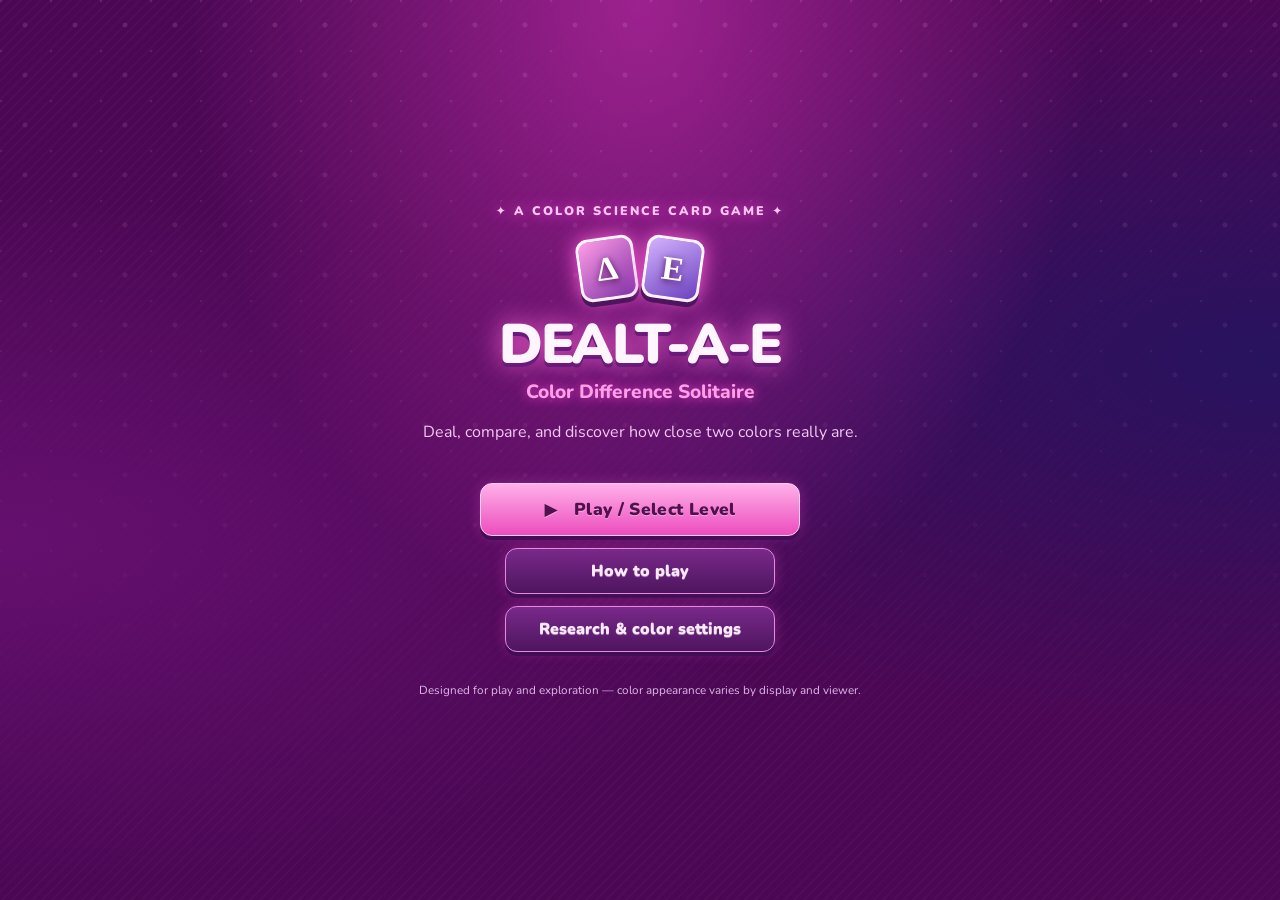
==== commit 37978a65: "Fix HTML formatting and update title case" ====
--- a/index.html
+++ b/index.html
@@ -1 +1,120 @@
-<!doctype html><html lang="en"><head><meta charset="utf-8"><meta name="viewport" content="width=device-width,initial-scale=1"><title>DEALT-a-E — Color Difference Solitaire</title><link rel="stylesheet" href="style.css"></head><body class="home"><main class="home-shell"><div class="eyebrow">✦ A COLOR SCIENCE CARD GAME ✦</div><div class="logo-mark"><span>Δ</span><span>E</span></div><h1>DEALT-a-E</h1><p class="subtitle">Color Difference Solitaire</p><p class="intro">Deal, compare, and discover how close two colors really are.</p><div class="home-actions main-menu-actions"><button class="button primary play-button" id="levels-open">▶ &nbsp; Play / Select Level</button><button class="button secondary" id="instructions-open">How to play</button><button class="button secondary" id="research-open">Research & color settings</button></div><dialog id="levels-menu" class="levels-dialog"><form method="dialog"><div class="levels-heading"><div><p class="eyebrow">YOUR ADVENTURE</p><h2>Select a Level</h2><p class="levels-intro">Complete each level to unlock the next challenge.</p></div><button class="dialog-close" aria-label="Close level menu">×</button></div><section class="level-grid" aria-label="Choose a level"><a class="level-card" data-level="1" href="level1.html"><span class="level-number">01</span><span class="level-icon">♡</span><strong>Single Match</strong><small>Find the closest color</small></a><a class="level-card" data-level="2" href="level2.html"><span class="level-number">02</span><span class="level-icon">✿</span><strong>Color Families</strong><small>Match three target colors</small></a><a class="level-card" data-level="3" href="level3.html"><span class="level-number">03</span><span class="level-icon">〰</span><strong>Gradient Bridge</strong><small>Order colors between anchors</small></a><a class="level-card" data-level="4" href="level4.html"><span class="level-number">04</span><span class="level-icon">▦</span><strong>Color Matrix</strong><small>Build a connected 3 × 3 grid</small></a></section><p class="level-legend"><span>✦ Unlocked</span><span>🔒 Locked until previous level is complete</span></p></form></dialog><div class="home-actions" style="display:none"></div><p class="fine-print">Designed for play and exploration — color appearance varies by display and viewer.</p></main><dialog id="instructions"><form method="dialog"><button class="dialog-close" aria-label="Close">×</button><h2>How to play ✨</h2><ol><li>Start at Level 1. Complete each level to unlock the next one.</li><li>Draw cards from the stock and click or drag a card into a slot.</li><li>Use <b>Validate</b> to check your arrangement. You can rearrange cards before validating.</li><li>Each level has six rounds. Complete the rounds to reveal a mystery hex color, then identify it from a lineup.</li><li>Every reshuffle and failed validation affects your score. Drawing cards does not cost points.</li></ol><p><b>ΔE:</b> a numerical estimate of color difference. ΔE76 and CIEDE2000 (ΔE00) are different formulas and can rank pairs differently.</p><button class="button primary">Got it!</button></form></dialog><dialog id="research"><form method="dialog"><button class="dialog-close" aria-label="Close">×</button><h2>Color & vision settings</h2><p>Choose settings on a level screen. Vision simulations are approximations, not diagnostic or exact representations of an individual's vision.</p><p><b>Research panel:</b> compare ΔE76 and ΔE00 rankings, and review run statistics. Local settings are stored only in this browser.</p><button class="button primary">Got it!</button></form></dialog></body><script>document.getElementById('levels-open').onclick=()=>document.getElementById('levels-menu').showModal();for(const [b,d] of [['instructions-open','instructions'],['research-open','research']])document.getElementById(b).onclick=()=>document.getElementById(d).showModal();document.querySelectorAll('.level-card').forEach(card=>{const n=Number(card.dataset.level);let unlocked=1;try{unlocked=Math.max(1,Number(localStorage.getItem('dealtae-unlocked-level')||1))}catch(e){}if(n>unlocked){card.classList.add('locked');card.setAttribute('aria-disabled','true');card.setAttribute('tabindex','-1');card.removeAttribute('href');card.querySelector('small').textContent='🔒 Complete Level '+(n-1)+' to unlock';card.querySelector('.level-icon').textContent='🔒'}else{card.classList.remove('locked');card.querySelector('.level-number').textContent=n===unlocked?'0'+n+' · OPEN':'0'+n+' · ✓'}});</script></html>
+<!doctype html>
+<html lang="en">
+    <head>
+        <meta charset="utf-8" />
+        <meta name="viewport" content="width=device-width,initial-scale=1" />
+        <title>DEALT-A-E — Color Difference Solitaire</title>
+        <link rel="stylesheet" href="style.css" />
+    </head>
+    <body class="home">
+        <main class="home-shell">
+            <div class="eyebrow">✦ A COLOR SCIENCE CARD GAME ✦</div>
+            <div class="logo-mark"><span>Δ</span><span>E</span></div>
+            <h1>DEALT-A-E</h1>
+            <p class="subtitle">Color Difference Solitaire</p>
+            <p class="intro">Deal, compare, and discover how close two colors really are.</p>
+            <div class="home-actions main-menu-actions">
+                <button class="button primary play-button" id="levels-open">▶ &nbsp; Play / Select Level</button
+                ><button class="button secondary" id="instructions-open">How to play</button
+                ><button class="button secondary" id="research-open">Research & color settings</button>
+            </div>
+            <dialog id="levels-menu" class="levels-dialog">
+                <form method="dialog">
+                    <div class="levels-heading">
+                        <div>
+                            <p class="eyebrow">YOUR ADVENTURE</p>
+                            <h2>Select a Level</h2>
+                            <p class="levels-intro">Complete each level to unlock the next challenge.</p>
+                        </div>
+                        <button class="dialog-close" aria-label="Close level menu">×</button>
+                    </div>
+                    <section class="level-grid" aria-label="Choose a level">
+                        <a class="level-card" data-level="1" href="level1.html"
+                            ><span class="level-number">01</span><span class="level-icon">♡</span
+                            ><strong>Single Match</strong><small>Find the closest color</small></a
+                        ><a class="level-card" data-level="2" href="level2.html"
+                            ><span class="level-number">02</span><span class="level-icon">✿</span
+                            ><strong>Color Families</strong><small>Match three target colors</small></a
+                        ><a class="level-card" data-level="3" href="level3.html"
+                            ><span class="level-number">03</span><span class="level-icon">〰</span
+                            ><strong>Gradient Bridge</strong><small>Order colors between anchors</small></a
+                        ><a class="level-card" data-level="4" href="level4.html"
+                            ><span class="level-number">04</span><span class="level-icon">▦</span
+                            ><strong>Color Matrix</strong><small>Build a connected 3 × 3 grid</small></a
+                        >
+                    </section>
+                    <p class="level-legend">
+                        <span>✦ Unlocked</span><span>🔒 Locked until previous level is complete</span>
+                    </p>
+                </form>
+            </dialog>
+            <div class="home-actions" style="display: none"></div>
+            <p class="fine-print">Designed for play and exploration — color appearance varies by display and viewer.</p>
+        </main>
+        <dialog id="instructions">
+            <form method="dialog">
+                <button class="dialog-close" aria-label="Close">×</button>
+                <h2>How to play ✨</h2>
+                <ol>
+                    <li>Start at Level 1. Complete each level to unlock the next one.</li>
+                    <li>Draw cards from the stock and click or drag a card into a slot.</li>
+                    <li>Use <b>Validate</b> to check your arrangement. You can rearrange cards before validating.</li>
+                    <li>
+                        Each level has six rounds. Complete the rounds to reveal a mystery hex color, then identify it
+                        from a lineup.
+                    </li>
+                    <li>
+                        Every reshuffle and failed validation affects your score. Drawing cards does not cost points.
+                    </li>
+                </ol>
+                <p>
+                    <b>ΔE:</b> a numerical estimate of color difference. ΔE76 and CIEDE2000 (ΔE00) are different
+                    formulas and can rank pairs differently.
+                </p>
+                <button class="button primary">Got it!</button>
+            </form>
+        </dialog>
+        <dialog id="research">
+            <form method="dialog">
+                <button class="dialog-close" aria-label="Close">×</button>
+                <h2>Color & vision settings</h2>
+                <p>
+                    Choose settings on a level screen. Vision simulations are approximations, not diagnostic or exact
+                    representations of an individual's vision.
+                </p>
+                <p>
+                    <b>Research panel:</b> compare ΔE76 and ΔE00 rankings, and review run statistics. Local settings are
+                    stored only in this browser.
+                </p>
+                <button class="button primary">Got it!</button>
+            </form>
+        </dialog>
+    </body>
+    <script>
+        document.getElementById("levels-open").onclick = () => document.getElementById("levels-menu").showModal();
+        for (const [b, d] of [
+            ["instructions-open", "instructions"],
+            ["research-open", "research"],
+        ])
+            document.getElementById(b).onclick = () => document.getElementById(d).showModal();
+        document.querySelectorAll(".level-card").forEach((card) => {
+            const n = Number(card.dataset.level);
+            let unlocked = 1;
+            try {
+                unlocked = Math.max(1, Number(localStorage.getItem("dealtae-unlocked-level") || 1));
+            } catch (e) {}
+            if (n > unlocked) {
+                card.classList.add("locked");
+                card.setAttribute("aria-disabled", "true");
+                card.setAttribute("tabindex", "-1");
+                card.removeAttribute("href");
+                card.querySelector("small").textContent = "🔒 Complete Level " + (n - 1) + " to unlock";
+                card.querySelector(".level-icon").textContent = "🔒";
+            } else {
+                card.classList.remove("locked");
+                card.querySelector(".level-number").textContent =
+                    n === unlocked ? "0" + n + " · OPEN" : "0" + n + " · ✓";
+            }
+        });
+    </script>
+</html>
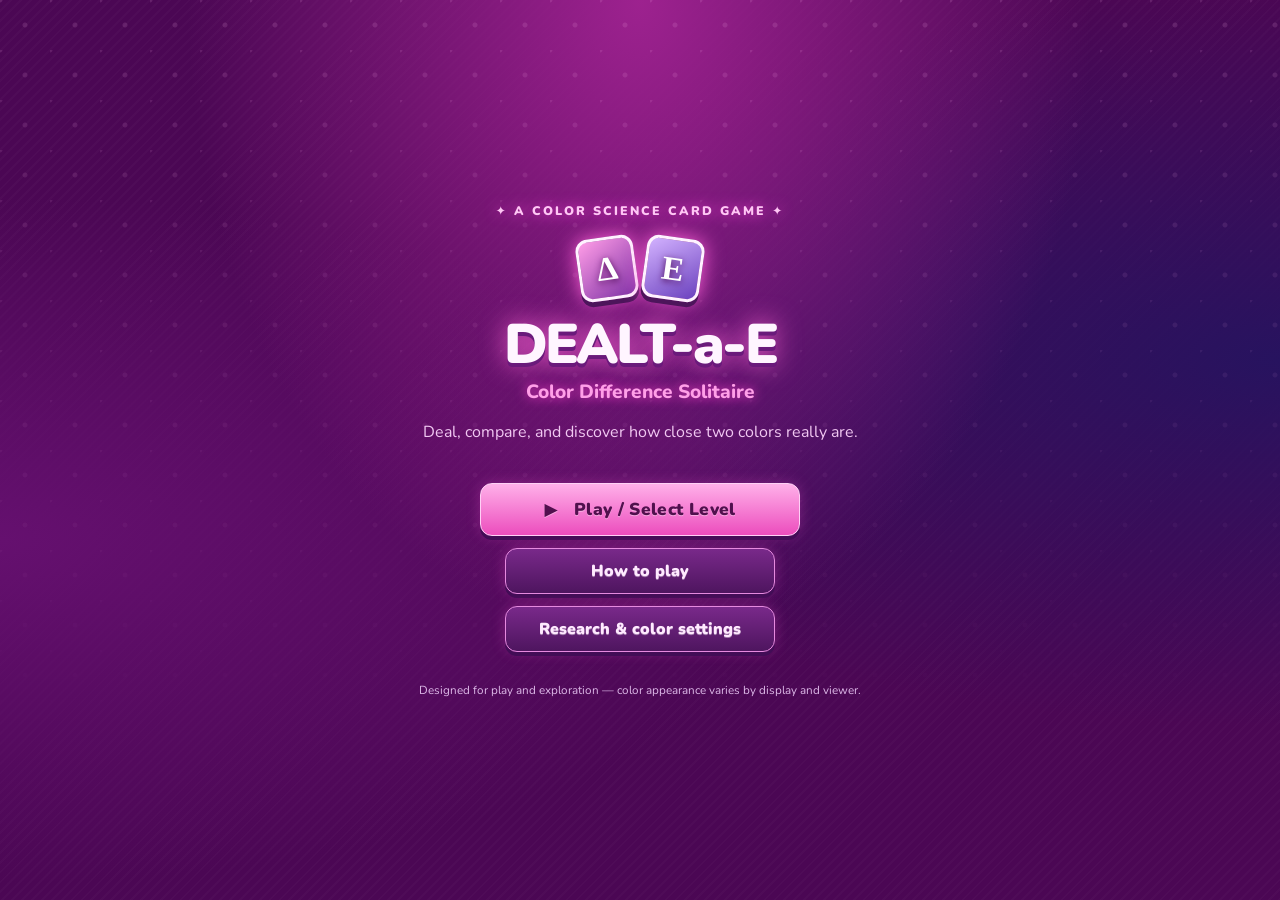
==== commit 786d90b4: "Add files via upload" ====
--- a/index.html
+++ b/index.html
@@ -1,120 +1 @@
-<!doctype html>
-<html lang="en">
-    <head>
-        <meta charset="utf-8" />
-        <meta name="viewport" content="width=device-width,initial-scale=1" />
-        <title>DEALT-A-E — Color Difference Solitaire</title>
-        <link rel="stylesheet" href="style.css" />
-    </head>
-    <body class="home">
-        <main class="home-shell">
-            <div class="eyebrow">✦ A COLOR SCIENCE CARD GAME ✦</div>
-            <div class="logo-mark"><span>Δ</span><span>E</span></div>
-            <h1>DEALT-A-E</h1>
-            <p class="subtitle">Color Difference Solitaire</p>
-            <p class="intro">Deal, compare, and discover how close two colors really are.</p>
-            <div class="home-actions main-menu-actions">
-                <button class="button primary play-button" id="levels-open">▶ &nbsp; Play / Select Level</button
-                ><button class="button secondary" id="instructions-open">How to play</button
-                ><button class="button secondary" id="research-open">Research & color settings</button>
-            </div>
-            <dialog id="levels-menu" class="levels-dialog">
-                <form method="dialog">
-                    <div class="levels-heading">
-                        <div>
-                            <p class="eyebrow">YOUR ADVENTURE</p>
-                            <h2>Select a Level</h2>
-                            <p class="levels-intro">Complete each level to unlock the next challenge.</p>
-                        </div>
-                        <button class="dialog-close" aria-label="Close level menu">×</button>
-                    </div>
-                    <section class="level-grid" aria-label="Choose a level">
-                        <a class="level-card" data-level="1" href="level1.html"
-                            ><span class="level-number">01</span><span class="level-icon">♡</span
-                            ><strong>Single Match</strong><small>Find the closest color</small></a
-                        ><a class="level-card" data-level="2" href="level2.html"
-                            ><span class="level-number">02</span><span class="level-icon">✿</span
-                            ><strong>Color Families</strong><small>Match three target colors</small></a
-                        ><a class="level-card" data-level="3" href="level3.html"
-                            ><span class="level-number">03</span><span class="level-icon">〰</span
-                            ><strong>Gradient Bridge</strong><small>Order colors between anchors</small></a
-                        ><a class="level-card" data-level="4" href="level4.html"
-                            ><span class="level-number">04</span><span class="level-icon">▦</span
-                            ><strong>Color Matrix</strong><small>Build a connected 3 × 3 grid</small></a
-                        >
-                    </section>
-                    <p class="level-legend">
-                        <span>✦ Unlocked</span><span>🔒 Locked until previous level is complete</span>
-                    </p>
-                </form>
-            </dialog>
-            <div class="home-actions" style="display: none"></div>
-            <p class="fine-print">Designed for play and exploration — color appearance varies by display and viewer.</p>
-        </main>
-        <dialog id="instructions">
-            <form method="dialog">
-                <button class="dialog-close" aria-label="Close">×</button>
-                <h2>How to play ✨</h2>
-                <ol>
-                    <li>Start at Level 1. Complete each level to unlock the next one.</li>
-                    <li>Draw cards from the stock and click or drag a card into a slot.</li>
-                    <li>Use <b>Validate</b> to check your arrangement. You can rearrange cards before validating.</li>
-                    <li>
-                        Each level has six rounds. Complete the rounds to reveal a mystery hex color, then identify it
-                        from a lineup.
-                    </li>
-                    <li>
-                        Every reshuffle and failed validation affects your score. Drawing cards does not cost points.
-                    </li>
-                </ol>
-                <p>
-                    <b>ΔE:</b> a numerical estimate of color difference. ΔE76 and CIEDE2000 (ΔE00) are different
-                    formulas and can rank pairs differently.
-                </p>
-                <button class="button primary">Got it!</button>
-            </form>
-        </dialog>
-        <dialog id="research">
-            <form method="dialog">
-                <button class="dialog-close" aria-label="Close">×</button>
-                <h2>Color & vision settings</h2>
-                <p>
-                    Choose settings on a level screen. Vision simulations are approximations, not diagnostic or exact
-                    representations of an individual's vision.
-                </p>
-                <p>
-                    <b>Research panel:</b> compare ΔE76 and ΔE00 rankings, and review run statistics. Local settings are
-                    stored only in this browser.
-                </p>
-                <button class="button primary">Got it!</button>
-            </form>
-        </dialog>
-    </body>
-    <script>
-        document.getElementById("levels-open").onclick = () => document.getElementById("levels-menu").showModal();
-        for (const [b, d] of [
-            ["instructions-open", "instructions"],
-            ["research-open", "research"],
-        ])
-            document.getElementById(b).onclick = () => document.getElementById(d).showModal();
-        document.querySelectorAll(".level-card").forEach((card) => {
-            const n = Number(card.dataset.level);
-            let unlocked = 1;
-            try {
-                unlocked = Math.max(1, Number(localStorage.getItem("dealtae-unlocked-level") || 1));
-            } catch (e) {}
-            if (n > unlocked) {
-                card.classList.add("locked");
-                card.setAttribute("aria-disabled", "true");
-                card.setAttribute("tabindex", "-1");
-                card.removeAttribute("href");
-                card.querySelector("small").textContent = "🔒 Complete Level " + (n - 1) + " to unlock";
-                card.querySelector(".level-icon").textContent = "🔒";
-            } else {
-                card.classList.remove("locked");
-                card.querySelector(".level-number").textContent =
-                    n === unlocked ? "0" + n + " · OPEN" : "0" + n + " · ✓";
-            }
-        });
-    </script>
-</html>
+<!doctype html><html lang="en"><head><meta charset="utf-8"><meta name="viewport" content="width=device-width,initial-scale=1"><title>DEALT-a-E — Color Difference Solitaire</title><link rel="stylesheet" href="style.css"></head><body class="home"><main class="home-shell"><div class="eyebrow">✦ A COLOR SCIENCE CARD GAME ✦</div><div class="logo-mark"><span>Δ</span><span>E</span></div><h1>DEALT-a-E</h1><p class="subtitle">Color Difference Solitaire</p><p class="intro">Deal, compare, and discover how close two colors really are.</p><div class="home-actions main-menu-actions"><button class="button primary play-button" id="levels-open">▶ &nbsp; Play / Select Level</button><button class="button secondary" id="instructions-open">How to play</button><button class="button secondary" id="research-open">Research & color settings</button></div><dialog id="levels-menu" class="levels-dialog"><form method="dialog"><div class="levels-heading"><div><p class="eyebrow">YOUR ADVENTURE</p><h2>Select a Level</h2><p class="levels-intro">Complete each level to unlock the next challenge.</p></div><button class="dialog-close" aria-label="Close level menu">×</button></div><section class="level-grid" aria-label="Choose a level"><a class="level-card" data-level="1" href="level1.html"><span class="level-number">01</span><span class="level-icon">♡</span><strong>Single Match</strong><small>Find the closest color</small></a><a class="level-card" data-level="2" href="level2.html"><span class="level-number">02</span><span class="level-icon">✿</span><strong>Color Families</strong><small>Match three target colors</small></a><a class="level-card" data-level="3" href="level3.html"><span class="level-number">03</span><span class="level-icon">〰</span><strong>Gradient Bridge</strong><small>Order colors between anchors</small></a><a class="level-card" data-level="4" href="level4.html"><span class="level-number">04</span><span class="level-icon">▦</span><strong>Color Matrix</strong><small>Build a connected 3 × 3 grid</small></a></section><p class="level-legend"><span>✦ Unlocked</span><span>🔒 Locked until previous level is complete</span></p></form></dialog><div class="home-actions" style="display:none"></div><p class="fine-print">Designed for play and exploration — color appearance varies by display and viewer.</p></main><dialog id="instructions"><form method="dialog"><button class="dialog-close" aria-label="Close">×</button><h2>How to play ✨</h2><ol><li>Start at Level 1. Complete each level to unlock the next one.</li><li>Draw cards from the stock and click or drag a card into a slot.</li><li>Use <b>Validate</b> to check your arrangement. You can rearrange cards before validating.</li><li>Each level has six rounds. Complete the rounds to reveal a mystery hex color, then identify it from a lineup.</li><li>Every reshuffle and failed validation affects your score. Drawing cards does not cost points.</li></ol><p><b>ΔE:</b> a numerical estimate of color difference. ΔE76 and CIEDE2000 (ΔE00) are different formulas and can rank pairs differently.</p><button class="button primary">Got it!</button></form></dialog><dialog id="research"><form method="dialog"><button class="dialog-close" aria-label="Close">×</button><h2>Color & vision settings</h2><p>Choose settings on a level screen. Vision simulations are approximations, not diagnostic or exact representations of an individual's vision.</p><p><b>Research panel:</b> compare ΔE76 and ΔE00 rankings, and review run statistics. Local settings are stored only in this browser.</p><button class="button primary">Got it!</button></form></dialog></body><script>document.getElementById('levels-open').onclick=()=>document.getElementById('levels-menu').showModal();for(const [b,d] of [['instructions-open','instructions'],['research-open','research']])document.getElementById(b).onclick=()=>document.getElementById(d).showModal();document.querySelectorAll('.level-card').forEach(card=>{const n=Number(card.dataset.level);let unlocked=1;try{unlocked=Math.max(1,Number(localStorage.getItem('dealtae-unlocked-level')||1))}catch(e){}if(n>unlocked){card.classList.add('locked');card.setAttribute('aria-disabled','true');card.setAttribute('tabindex','-1');card.removeAttribute('href');card.querySelector('small').textContent='🔒 Complete Level '+(n-1)+' to unlock';card.querySelector('.level-icon').textContent='🔒'}else{card.classList.remove('locked');card.querySelector('.level-number').textContent=n===unlocked?'0'+n+' · OPEN':'0'+n+' · ✓'}});</script></html>
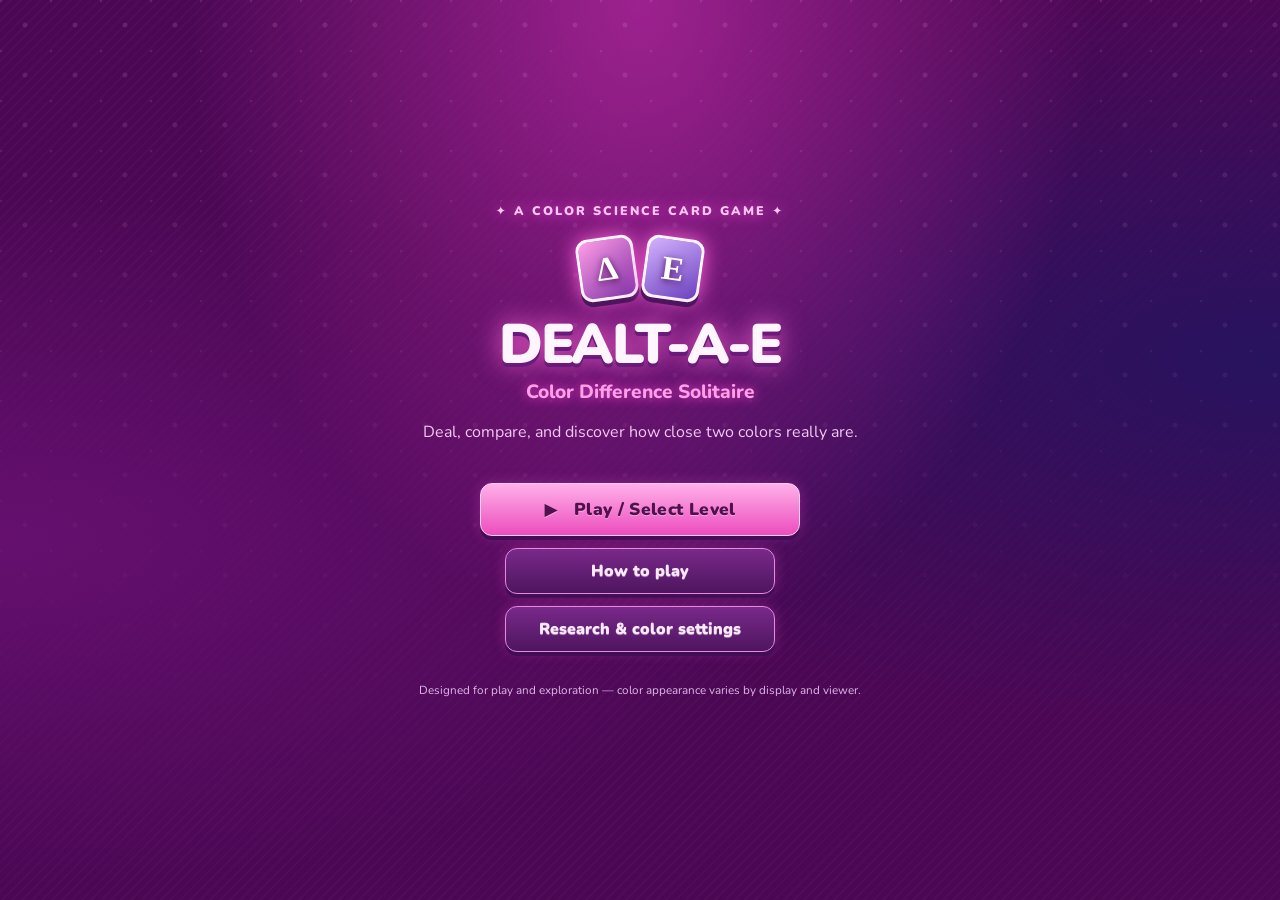
==== commit 18ea5262: "Refactor index.html for improved structure and readability" ====
--- a/index.html
+++ b/index.html
@@ -1 +1,119 @@
-<!doctype html><html lang="en"><head><meta charset="utf-8"><meta name="viewport" content="width=device-width,initial-scale=1"><title>DEALT-a-E — Color Difference Solitaire</title><link rel="stylesheet" href="style.css"></head><body class="home"><main class="home-shell"><div class="eyebrow">✦ A COLOR SCIENCE CARD GAME ✦</div><div class="logo-mark"><span>Δ</span><span>E</span></div><h1>DEALT-a-E</h1><p class="subtitle">Color Difference Solitaire</p><p class="intro">Deal, compare, and discover how close two colors really are.</p><div class="home-actions main-menu-actions"><button class="button primary play-button" id="levels-open">▶ &nbsp; Play / Select Level</button><button class="button secondary" id="instructions-open">How to play</button><button class="button secondary" id="research-open">Research & color settings</button></div><dialog id="levels-menu" class="levels-dialog"><form method="dialog"><div class="levels-heading"><div><p class="eyebrow">YOUR ADVENTURE</p><h2>Select a Level</h2><p class="levels-intro">Complete each level to unlock the next challenge.</p></div><button class="dialog-close" aria-label="Close level menu">×</button></div><section class="level-grid" aria-label="Choose a level"><a class="level-card" data-level="1" href="level1.html"><span class="level-number">01</span><span class="level-icon">♡</span><strong>Single Match</strong><small>Find the closest color</small></a><a class="level-card" data-level="2" href="level2.html"><span class="level-number">02</span><span class="level-icon">✿</span><strong>Color Families</strong><small>Match three target colors</small></a><a class="level-card" data-level="3" href="level3.html"><span class="level-number">03</span><span class="level-icon">〰</span><strong>Gradient Bridge</strong><small>Order colors between anchors</small></a><a class="level-card" data-level="4" href="level4.html"><span class="level-number">04</span><span class="level-icon">▦</span><strong>Color Matrix</strong><small>Build a connected 3 × 3 grid</small></a></section><p class="level-legend"><span>✦ Unlocked</span><span>🔒 Locked until previous level is complete</span></p></form></dialog><div class="home-actions" style="display:none"></div><p class="fine-print">Designed for play and exploration — color appearance varies by display and viewer.</p></main><dialog id="instructions"><form method="dialog"><button class="dialog-close" aria-label="Close">×</button><h2>How to play ✨</h2><ol><li>Start at Level 1. Complete each level to unlock the next one.</li><li>Draw cards from the stock and click or drag a card into a slot.</li><li>Use <b>Validate</b> to check your arrangement. You can rearrange cards before validating.</li><li>Each level has six rounds. Complete the rounds to reveal a mystery hex color, then identify it from a lineup.</li><li>Every reshuffle and failed validation affects your score. Drawing cards does not cost points.</li></ol><p><b>ΔE:</b> a numerical estimate of color difference. ΔE76 and CIEDE2000 (ΔE00) are different formulas and can rank pairs differently.</p><button class="button primary">Got it!</button></form></dialog><dialog id="research"><form method="dialog"><button class="dialog-close" aria-label="Close">×</button><h2>Color & vision settings</h2><p>Choose settings on a level screen. Vision simulations are approximations, not diagnostic or exact representations of an individual's vision.</p><p><b>Research panel:</b> compare ΔE76 and ΔE00 rankings, and review run statistics. Local settings are stored only in this browser.</p><button class="button primary">Got it!</button></form></dialog></body><script>document.getElementById('levels-open').onclick=()=>document.getElementById('levels-menu').showModal();for(const [b,d] of [['instructions-open','instructions'],['research-open','research']])document.getElementById(b).onclick=()=>document.getElementById(d).showModal();document.querySelectorAll('.level-card').forEach(card=>{const n=Number(card.dataset.level);let unlocked=1;try{unlocked=Math.max(1,Number(localStorage.getItem('dealtae-unlocked-level')||1))}catch(e){}if(n>unlocked){card.classList.add('locked');card.setAttribute('aria-disabled','true');card.setAttribute('tabindex','-1');card.removeAttribute('href');card.querySelector('small').textContent='🔒 Complete Level '+(n-1)+' to unlock';card.querySelector('.level-icon').textContent='🔒'}else{card.classList.remove('locked');card.querySelector('.level-number').textContent=n===unlocked?'0'+n+' · OPEN':'0'+n+' · ✓'}});</script></html>
+<!doctype html>
+<html lang="en">
+    <head>
+        <meta charset="utf-8" />
+        <meta name="viewport" content="width=device-width,initial-scale=1" />
+        <title>DEALT-A-E — Color Difference Solitaire</title>
+        <link rel="stylesheet" href="style.css" />
+    </head>
+    <body class="home">
+        <main class="home-shell">
+            <div class="eyebrow">✦ A COLOR SCIENCE CARD GAME ✦</div>
+            <div class="logo-mark"><span>Δ</span><span>E</span></div>
+            <h1>DEALT-A-E</h1>
+            <p class="subtitle">Color Difference Solitaire</p>
+            <p class="intro">Deal, compare, and discover how close two colors really are.</p>
+            <div class="home-actions main-menu-actions">
+                <button class="button primary play-button" id="levels-open">▶ &nbsp; Play / Select Level</button
+                ><button class="button secondary" id="instructions-open">How to play</button
+                ><button class="button secondary" id="research-open">Research & color settings</button>
+            </div>
+            <dialog id="levels-menu" class="levels-dialog">
+                <form method="dialog">
+                    <div class="levels-heading">
+                        <div>
+                            <p class="eyebrow">Select a Level</p>
+                            <p class="levels-intro">Complete each level to unlock the next challenge.</p>
+                        </div>
+                        <button class="dialog-close" aria-label="Close level menu">×</button>
+                    </div>
+                    <section class="level-grid" aria-label="Choose a level">
+                        <a class="level-card" data-level="1" href="level1.html"
+                            ><span class="level-number">01</span><span class="level-icon">♡</span
+                            ><strong>Single Match</strong><small>Find the closest color</small></a
+                        ><a class="level-card" data-level="2" href="level2.html"
+                            ><span class="level-number">02</span><span class="level-icon">✿</span
+                            ><strong>Color Families</strong><small>Match three target colors</small></a
+                        ><a class="level-card" data-level="3" href="level3.html"
+                            ><span class="level-number">03</span><span class="level-icon">〰</span
+                            ><strong>Gradient Bridge</strong><small>Order colors between anchors</small></a
+                        ><a class="level-card" data-level="4" href="level4.html"
+                            ><span class="level-number">04</span><span class="level-icon">▦</span
+                            ><strong>Color Matrix</strong><small>Build a connected 3 × 3 grid</small></a
+                        >
+                    </section>
+                    <p class="level-legend">
+                        <span>✦ Unlocked</span><span>🔒 Locked until previous level is complete</span>
+                    </p>
+                </form>
+            </dialog>
+            <div class="home-actions" style="display: none"></div>
+            <p class="fine-print">Designed for play and exploration — color appearance varies by display and viewer.</p>
+        </main>
+        <dialog id="instructions">
+            <form method="dialog">
+                <button class="dialog-close" aria-label="Close">×</button>
+                <h2>How to play ✨</h2>
+                <ol>
+                    <li>Start at Level 1. Complete each level to unlock the next one.</li>
+                    <li>Draw cards from the stock and click or drag a card into a slot.</li>
+                    <li>Use <b>Validate</b> to check your arrangement. You can rearrange cards before validating.</li>
+                    <li>
+                        Each level has six rounds. Complete the rounds to reveal a mystery hex color, then identify it
+                        from a lineup.
+                    </li>
+                    <li>
+                        Every reshuffle and failed validation affects your score. Drawing cards does not cost points.
+                    </li>
+                </ol>
+                <p>
+                    <b>ΔE:</b> a numerical estimate of color difference. ΔE76 and CIEDE2000 (ΔE00) are different
+                    formulas and can rank pairs differently.
+                </p>
+                <button class="button primary">Got it!</button>
+            </form>
+        </dialog>
+        <dialog id="research">
+            <form method="dialog">
+                <button class="dialog-close" aria-label="Close">×</button>
+                <h2>Color & vision settings</h2>
+                <p>
+                    Choose settings on a level screen. Vision simulations are approximations, not diagnostic or exact
+                    representations of an individual's vision.
+                </p>
+                <p>
+                    <b>Research panel:</b> compare ΔE76 and ΔE00 rankings, and review run statistics. Local settings are
+                    stored only in this browser.
+                </p>
+                <button class="button primary">Got it!</button>
+            </form>
+        </dialog>
+    </body>
+    <script>
+        document.getElementById("levels-open").onclick = () => document.getElementById("levels-menu").showModal();
+        for (const [b, d] of [
+            ["instructions-open", "instructions"],
+            ["research-open", "research"],
+        ])
+            document.getElementById(b).onclick = () => document.getElementById(d).showModal();
+        document.querySelectorAll(".level-card").forEach((card) => {
+            const n = Number(card.dataset.level);
+            let unlocked = 1;
+            try {
+                unlocked = Math.max(1, Number(localStorage.getItem("dealtae-unlocked-level") || 1));
+            } catch (e) {}
+            if (n > unlocked) {
+                card.classList.add("locked");
+                card.setAttribute("aria-disabled", "true");
+                card.setAttribute("tabindex", "-1");
+                card.removeAttribute("href");
+                card.querySelector("small").textContent = "🔒 Complete Level " + (n - 1) + " to unlock";
+                card.querySelector(".level-icon").textContent = "🔒";
+            } else {
+                card.classList.remove("locked");
+                card.querySelector(".level-number").textContent =
+                    n === unlocked ? "0" + n + " · OPEN" : "0" + n + " · ✓";
+            }
+        });
+    </script>
+</html>
